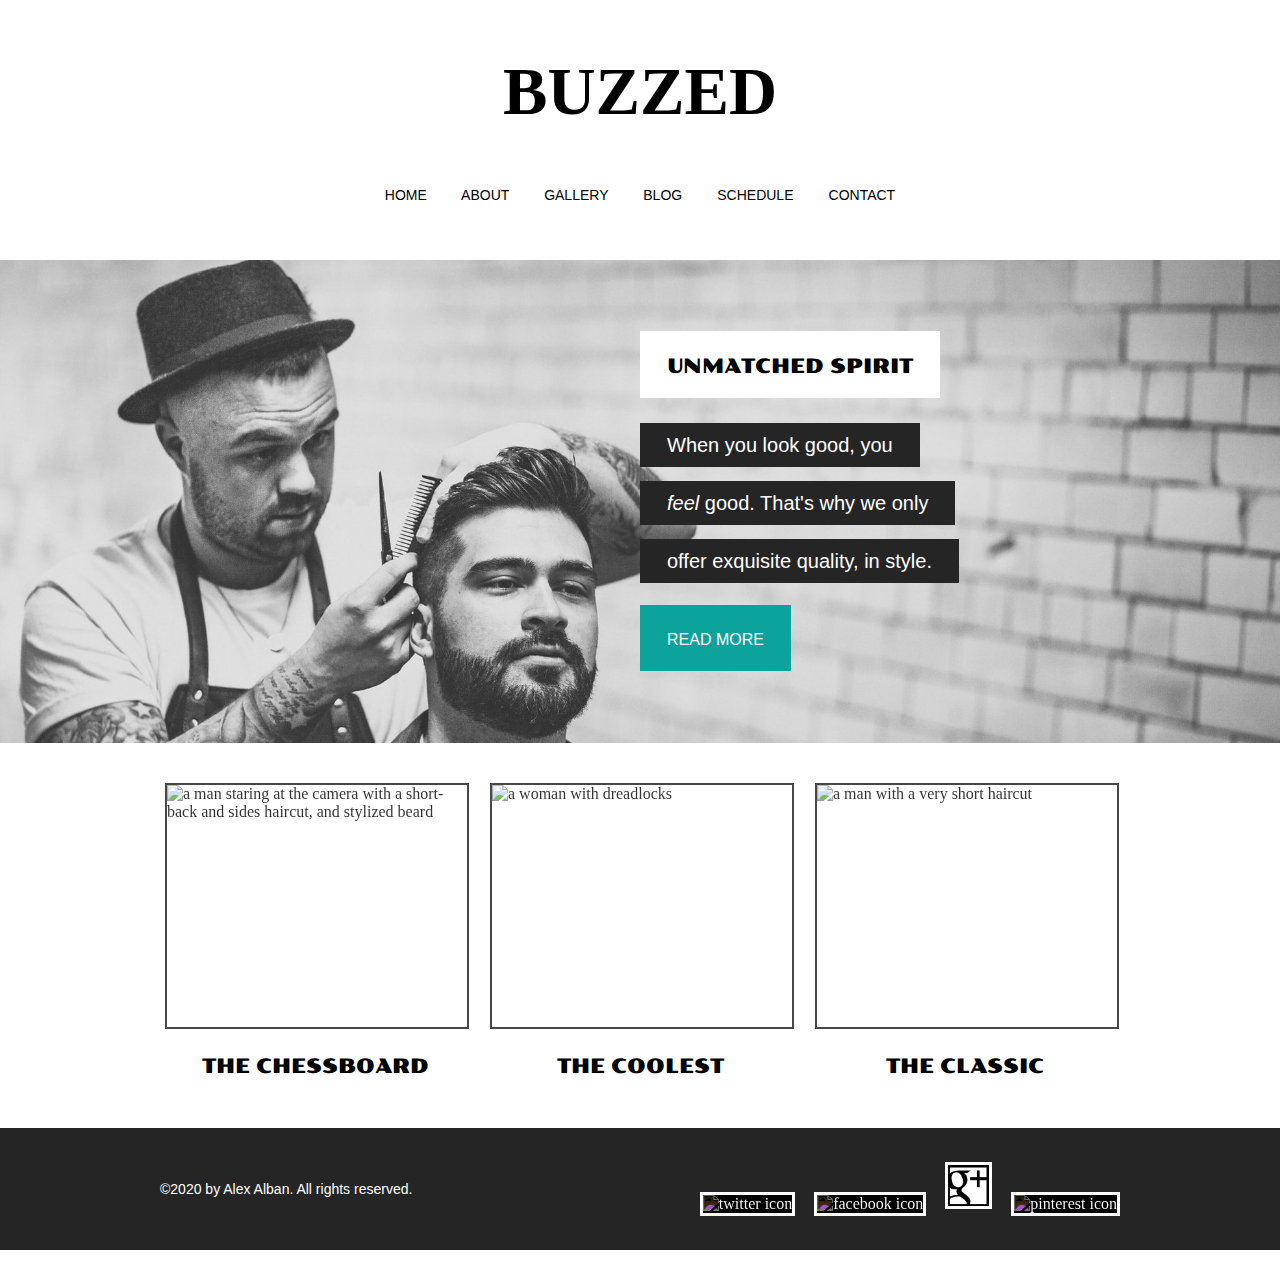
==== index.html @ 4c18e4ae "blog url correction" ====
<!DOCTYPE html>
<html lang="en">
<head>
    <meta charset="UTF-8">
    <meta name="viewport" content="width=device-width, initial-scale=1.0">
    <link rel="stylesheet" href="style.css">
    <link href="https://fonts.googleapis.com/css2?family=Poller+One&display=swap" rel="stylesheet">
    <link rel="stylesheet" href="https://cdnjs.cloudflare.com/ajax/libs/font-awesome/4.7.0/css/font-awesome.min.css">
    <script src="myscripts.js"></script>
    <title>Buzzed</title>
</head>
<body>
    <header>
        <h1>BUZZED</h1>
        <nav class="big-nav" onload="whereami()">
            <a href="index.html" id="currentnav" class="nav-links">HOME</a>
            <a href="about.html" class="nav-links">ABOUT</a>
            <a href="gallery.html" class="nav-links">GALLERY</a>
            <a href="blog.html" class="nav-links">BLOG</a>
            <a href="schedule.html" class="nav-links">SCHEDULE</a>
            <a href="contact.html" class="nav-links">CONTACT</a>
        </nav>
        <nav class="hamburger-nav" id="hamburger">
            <a href="#index.html" class="hamburger-links">HOME</a>
            <a href="about.html" class="hamburger-links">ABOUT</a>
            <a href="blog-main.html" class="nav-links">BLOG</a>
            <a href="#schedule.html" class="hamburger-links">SCHEDULE</a>
            <a href="contact.html" class="hamburger-links">CONTACT</a>
              <img src="BarberImages/mobile-menu.png" onclick="hamburgerclick()" id="hamburger-button">
            </a>
        </nav>
    </header>
    <main>
        <section id="main-stretchy">
            <img src="./BarberImages/main-thom-holmes-tunnel-barber-unsplash.jpg" id="main-image">
            <section id="image-text">
            <h2 id="main-title">UNMATCHED SPIRIT</h2>
                <p class="main-text">When you look good, you </p>
                <p class="main-text"><span id="emphasis">feel</span> good. That's why we only</p>
                <p class="main-text">offer exquisite quality, in style.</p><br>
                <a href="blog1.html" id="main-link">READ MORE</a>
            </section>
        </section>
        <section id="bottom-image-part">
            <section id="bottom-wrapper1">
                <a href="gallery.html"><img src="BarberImages/himanshu-dewangan-square-unsplash.jpg" alt="a man staring at the camera with a short-back and sides haircut, and stylized beard" class="main-bottom-images"></a>
                <p class="hair-description">THE CHESSBOARD</p>
            </section>
            <section id="bottom-wrapper2">
                <a href="gallery.html"><img src="BarberImages/alyona-grishina-square-unsplash.jpg" alt="a woman with dreadlocks" class="main-bottom-images"></a>
                <p class="hair-description">THE COOLEST</p>
            </section>
            <section id="bottom-wrapper3">
                <a href="gallery.html"><img src="BarberImages/keitravis-squire-2-square-unsplash.jpg" alt="a man with a very short haircut" class="main-bottom-images"></a>
                <p class="hair-description">THE CLASSIC</p>
            </section>
        </section>
    </main>
    <footer>
        <p id="copyright">©2020 by Alex Alban. All rights reserved.</p>
        <section id=footer-icons>
            <a href="https://twitter.com"><img src="BarberImages/iconfinder_BW_Twitter_glyph_svg_5305170.png" alt="twitter icon" class="social-icons"></a>
            <a href="https://facebook.com"><img src="BarberImages/iconfinder_facebook-social-media_765252.png" alt="facebook icon" class="social-icons"></a>
            <a href="https://google.com"><img src="BarberImages/iconfinder_google_square_black_107104.png" alt="google plus icon" class="social-icons"></a>
            <a href="https://pinterest.com"><img src="BarberImages/iconfinder_Circled_Pinterest_svg_5279116.png" alt="pinterest icon" class="social-icons"></a>
        </section>
    </footer>
</body>
</html>
---- style.css ----
body {
    margin: 0;
}


/*Header Components*/

header {
    height: 260px;
    grid-template-columns: repeat(3, 1fr);
    grid-template-rows: repeat(2, 1fr);
    display:grid;
}

h1 {
    grid-column: 2/ 3;
    text-align: center;
    align-self: end;
    font-size: 50pt;
    margin-bottom: 0;
    
}

.big-nav {
    grid-column: 2/3;
    text-align: center;
    align-self: center;
    word-spacing: 4ch;
    white-space: nowrap;
    font-size: 14px;
    font-family: Arial Black, Arial Bold, sans-serif;
}

a:link {
    text-decoration: none;
    color: black;
}

a:visited {
    color: black;
}

a:hover {
    color: rgb(11,163,156);
}

/*Main Homepage Components*/

#main-stretchy {
    display: grid;
    grid-template-columns: repeat(2, 1fr);
    grid-template-rows: 1fr;
    position: relative;
}

#main-image {
    grid-column: 1 / 3;
    width: 100vw;
    min-width: 960px;
}

#image-text {
    grid-column: 2 / 3;
    position: absolute;
    align-self: center;
    width: 490px;
}

#main-title {
    font-family: "Poller One", cursive;
    font-size: 20px;
    font-weight: normal;
    display: inline-block;
    background-color: white;
    margin: 0 0 18px;
    padding: 23px 27px 20px;
}

.main-text {
    font-family: Arial, Helvetica, sans-serif;
    font-size: 20px;
    line-height: 1;
    color: white;
    background-color: rgb(37,37,37);
    margin: 7px 0;
    padding: 12px 27px;
    display: inline-block;
}

#emphasis {
    font-style: italic;
}

#main-link {
    display: inline-block;
    color: white;
    background-color: rgb(11,163,156);
    font-size: 16px;
    margin: 15px 0 0;
    padding: 26px 27px 22px;
    font-family: Arial, Helvetica, sans-serif;

}

#main-link:hover {
    background-color: rgb(31,195,188);
}

/*Bottom Main Homepage Section*/

.hair-description {
    font-family: 'Poller One', cursive;
    font-size: 20px;
    text-align: center;
}


#bottom-image-part {
    display: grid;
    grid-template-columns: 1fr repeat(3, 300px) 1fr;
    grid-gap: 25px;
}

#bottom-wrapper1 {
    grid-column: 2 / 3;
}

.main-bottom-images {
    height: 242px;
    width: 300px;
    object-fit: cover;
    border: 2px solid #1a1a1a;
    display: block;
    margin-top: 40px;
    padding: 0;
    opacity: .8;
    transition: 0.5s ease-in-out;
}

.main-bottom-images:hover {
    opacity: 1;
}

.hair-description {
    margin-top: 25px;
    margin-bottom: 50px;
}


/*Footer Components*/

footer {
    height: 122px;
    background-color: rgb(37,37,37);
    color: white;
    display: grid;
    grid-template-columns: 1fr repeat(2, 480px) 1fr;
    margin-bottom: 25px;
}

#copyright {
    grid-column: 2 / 3;
    align-self: center;
    font-family: Arial, Helvetica, sans-serif;
    font-size: 14px;
}

#footer-icons {
    grid-column: 3 / 4;
    justify-self: end;
    align-self: center;
    
}

.social-icons {
    height: 41px;
    width: 41x;
    background-color: white;
    filter: invert(1);
    border: 3px solid black;
    margin-left: 15px;
}

.social-icons:hover {
    filter: invert(0);
    border: 3px solid white;
}


/*Hamburger Button Settings*/

.hamburger-nav {
    display: none;
    grid-column: 2 / 3;
    text-align: center;
    align-self: center;
}




/*About Page Settings*/

#about-main {
    display: grid;
    grid-template-columns: 1fr 620px 1fr;
    justify-content: center;
}

#started {
    grid-column: 2 / 3;
    font-family: 'Poller One', cursive;
    color: white;
    background-color: #252525;
    padding: 15px 28px 12px;
    font-size: 35px;
    font-weight: normal;
    text-align: center;
    display: inline-block;
    margin-left: 40px;
    margin-right: 40px;

}

#about-picture {
    grid-column: 2 / 3;
    height: 299px;
    width: 620px;
    object-fit: cover;
    object-position: 50% 23%;
    border: 2px solid #292929;
}

.about-subheading {
    grid-column: 2 / 3;
    text-align: center;
    line-height: 24px;
    margin: 0;
    margin-top: 3ch;
    padding: 0;
    font-family: Arial, Helvetica, sans-serif;
}

.about-paragraph {
    grid-column: 2 / 3;
    text-align: center;
    margin: 0 0 30px;
    line-height: 24px;
    font-family: Arial, Helvetica, sans-serif;
    font-size: 14px;
    margin-left: 40px;
    margin-right: 40px;
}


/*Gallery Page Settings*/

#gallery-main {
    display: grid;
}

#gallery-title {
    font-family: 'Poller One', cursive;
    color: white;
    background-color: #252525;
    padding: 15px 28px 12px;
    font-size: 35px;
    font-weight: normal;
    text-align: center;
    display: inline-block;
    margin-left: 40px;
    margin-right: 40px;
    width: 250px;
    justify-self: center;
    
}

.gallery-picture {
    height: 300px;
    width: 300px;
    border: 2px solid #1a1a1a;
    opacity: 0.8;
    transition: 0.5s ease-in-out
}

.gallery-picture:hover {
    opacity: 1;
}
    

#chess {
    grid-area: chess;
}

#cool {
    grid-area: cool;
}

#classic {
    grid-area: classic;
}

#earring {
    grid-area: earring;
}

#short {
    grid-area: short;
}

#look {
    grid-area: look;
}

#beard {
    grid-area: beard;
}

#long {
    grid-area: long;
}

#smile {
    grid-area: smile;
}

#gallery-wrapper {
    justify-self: center;
    display: grid;
    grid-template-columns: repeat(3, 300px);
    grid-template-rows: repeat(3, 300px);
    grid-template-areas:
    "chess cool classic"
    "earring short look"
    "beard long smile";
    grid-gap: 24px;
    margin-bottom: 50px;

}


/*Gallery Single Post Page Settings*/

#single-post-main {
    display: grid;
    grid-template-columns: 1fr 620px 1fr;
    justify-content: center;
}

#single-post-title {
    grid-column: 2 / 3;
    text-align: center;
    font-family: 'Poller One', cursive;
    background-color: #252525;
    display: inline-block;
    padding: 15px 28px 12px;
    color: white;
    font-size: 35px;
    width: 500px;
    justify-self: center;

}

#single-post-picture {
    grid-column: 2 / 3;
    width: 620px;
    height: 300px;
    object-fit: cover;
    object-position: 50% 45%;
    border: 2px solid #292929;
    margin: 24px 0 0 0;
    margin-top: 0;
    padding: 0;

}

#single-post-sub {
    grid-column: 2 / 3;
    text-align: center;
    background-color: #252525;
    display: inline-block;
    color: white;
    font-family: Arial Black, Gadget, sans-serif;
    font-size: 25px;
    font-weight: normal;
    margin: 0 0 30px;
    margin-top: 30px;
    padding: 8px 27px 10px;
    width: 315px;
    justify-self: center;
}

#single-post-paragraph {
    grid-column: 2 / 3;
    text-align: center;
    margin: 0 0 30px;
    line-height: 24px;
    font-family: Arial, Helvetica, sans-serif;
    font-size: 14px;
    margin-left: 40px;
    margin-right: 40px;

}



/*REACTIVE SETTINGS!*/

@media (max-width: 576px) {

    /*Header Reactive Settings*/
    
    header {
        height: 228.75px;
    }

    .big-nav {
        display: none;
    }
    .hamburger-nav {
        display: inline-block;
    }

    .hamburger-links {
        display: none;
    }

     /*Footer Reactive Settings*/

     footer{
        grid-template-columns: 1fr;
    }

    #copyright {
        grid-column: 1 / 2;
        justify-self: center;
    }

    #footer-icons {
        grid-column: 1 / 2;
        justify-self: center ;
    }

    /*Home Page Reactive Settings*/

    main {
        margin: 0, auto;
        display: grid;
    }

    #main-stretchy {
        grid-template-columns: 1fr;
        position: relative;
        margin-bottom: 20px;
    }

    #main-image {
        min-height: 373.33px;
        min-width: 400px;
        position: relative;
        grid-column: 1 / 2;
        object-fit: cover;
        object-position: 0% 50%;
    }

    #main-title {
        font-size: 14px;
        padding: 8px 5px;
    }

    #image-text {
        grid-column: 1 / 2;
        height: 271px;
        position: absolute;
    }

    .main-text {
        font-size: 14px;
        margin: 10px 0;
        padding: 10px;
        display: block;
    }

    #main-link {
        font-size: 14px;
        margin: 0;
        padding: 10px;
    }

    #bottom-image-part {
        grid-template-columns: 1fr;
        margin-bottom: 30px;
        width: 85%;
        justify-self: center;
    }

    #bottom-wrapper1 {
        grid-column: 1 / 2;
    }

    .main-bottom-images {
        height: auto;
        width: auto;
        max-height: auto;
        max-width: 100%;
        margin-top: 0;
    }

    .hair-description {
        margin-bottom: 0;
    }



    /*About Page Reactive Settings*/

    #about-main {
        grid-template-columns: 1fr;
    }

    #started, #about-picture, .about-subheading, .about-paragraph {
        grid-column: 1 / 2;
        max-width: 500px;
    }

    #started {
        font-size: 20px;
        margin: 0;
        margin-right: 13px;
        margin-left: 13px;
    }

   #about-picture {
       justify-self: center;
       width: 94%;
       max-height: 236px;
       margin: 24px 0px 30px;
   }

   .about-subheading {
       margin-top: 0;;
   }



/*Gallery Page Reactive Settings*/

#gallery-main {
    display: grid;
    justify-content: center;
    grid-template-columns: 1fr 1fr;
}

#gallery-title {
    font-size: 20px;
    width: 85%;
    padding: 3%;
    grid-column: 1 / 3;
}

.gallery-picture {
    max-height: 225px;
    max-width: 225px;
    height: auto;
    width: 98%;
    border: 2px solid #1a1a1a;
    opacity: 0.8;
    justify-self: center;
}

#chess, #classic, #smile, #beard, #short {
    grid-column: 1 / 2;
}

#cool, #earring, #look, #long {
    grid-column: 2 / 3;
}

#gallery-wrapper {
    grid-column: 1 / 3;
    justify-self: center;
    display: grid;
    grid-template-columns: 1fr 1fr;
    grid-template-rows: auto;
    grid-template-areas: none;
    width: 90%;
    padding: 5% 0;


}

/*Gallery Single Post Reactive Settings */

#single-post-main {
    grid-template-columns: 1fr;
}

#single-post-title {
    width: 82%;
    grid-column: 1 / 2;
    display: block;
    padding: 3%;
    font-size: 20px;
    justify-self: center;
}

#single-post-picture {
    grid-column: 1 / 2;
    width: 85%;
    justify-self: center;
    max-height: 200px;

}

#single-post-sub {
    grid-column: 1 / 2;
    font-size: 18px;
    width: 38%;
    margin-left: 10px;
    padding-top: 5px;
    padding-bottom: 5px;

}

#single-post-paragraph {
    grid-column: 1/ 2;
}

}
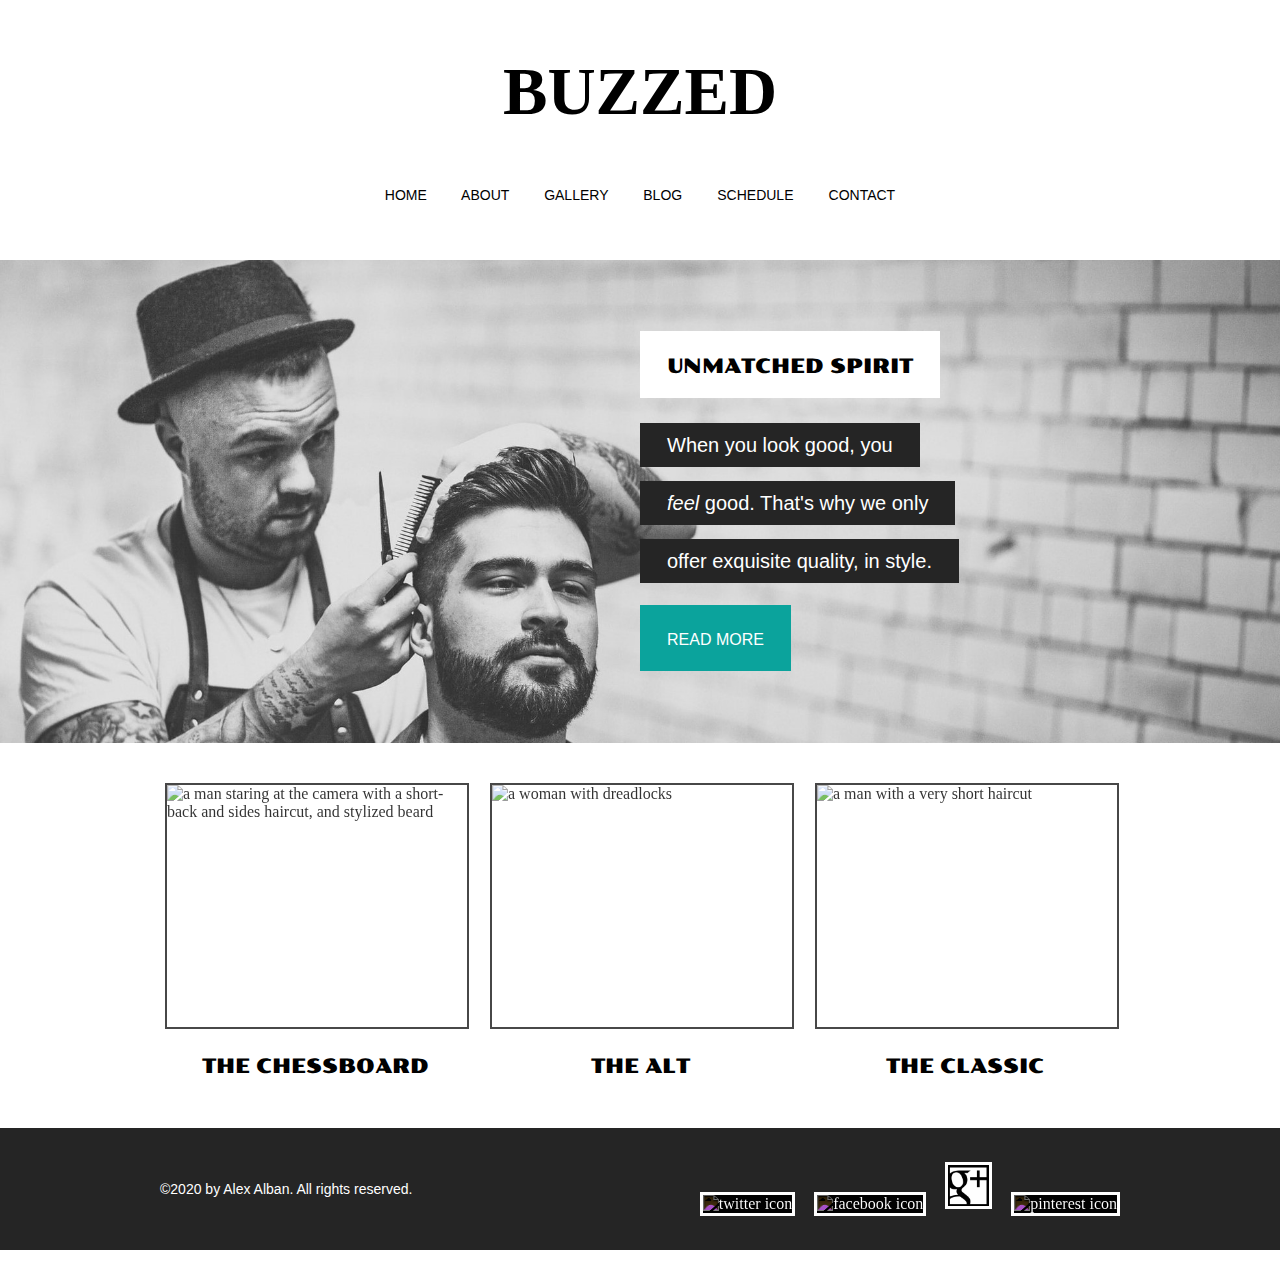
==== commit 35faa148: "nav fixes, hamburger adjustments" ====
--- a/index.html
+++ b/index.html
@@ -12,22 +12,23 @@
 <body>
     <header>
         <h1>BUZZED</h1>
-        <nav class="big-nav" onload="whereami()">
-            <a href="index.html" id="currentnav" class="nav-links">HOME</a>
+        <nav class="big-nav">
+            <a href="index.html" id="currentnav" class="nav-links" class="selected">HOME</a>
             <a href="about.html" class="nav-links">ABOUT</a>
             <a href="gallery.html" class="nav-links">GALLERY</a>
-            <a href="blog.html" class="nav-links">BLOG</a>
+            <a href="blog-main.html" class="nav-links">BLOG</a>
             <a href="schedule.html" class="nav-links">SCHEDULE</a>
             <a href="contact.html" class="nav-links">CONTACT</a>
         </nav>
         <nav class="hamburger-nav" id="hamburger">
-            <a href="#index.html" class="hamburger-links">HOME</a>
-            <a href="about.html" class="hamburger-links">ABOUT</a>
-            <a href="blog-main.html" class="nav-links">BLOG</a>
-            <a href="#schedule.html" class="hamburger-links">SCHEDULE</a>
-            <a href="contact.html" class="hamburger-links">CONTACT</a>
-              <img src="BarberImages/mobile-menu.png" onclick="hamburgerclick()" id="hamburger-button">
-            </a>
+            <button class="hamburger-button" onclick="toggleHamburger()"></button>
+            <section id="hamburger-menu">
+                <a href="#index.html" class="hamburger-links">HOME</a>
+                <a href="about.html" class="hamburger-links">ABOUT</a>
+                <a href="blog-main.html" class="hamburger-links">BLOG</a>
+                <a href="schedule.html" class="hamburger-links">SCHEDULE</a>
+                <a href="contact.html" class="hamburger-links">CONTACT</a>
+            </section>
         </nav>
     </header>
     <main>
@@ -48,7 +49,7 @@
             </section>
             <section id="bottom-wrapper2">
                 <a href="gallery.html"><img src="BarberImages/alyona-grishina-square-unsplash.jpg" alt="a woman with dreadlocks" class="main-bottom-images"></a>
-                <p class="hair-description">THE COOLEST</p>
+                <p class="hair-description">THE ALT</p>
             </section>
             <section id="bottom-wrapper3">
                 <a href="gallery.html"><img src="BarberImages/keitravis-squire-2-square-unsplash.jpg" alt="a man with a very short haircut" class="main-bottom-images"></a>
--- a/style.css
+++ b/style.css
@@ -42,6 +42,69 @@
 
 a:hover {
     color: rgb(11,163,156);
+}
+
+
+/* COME BACK AND FIX. */
+
+nav .selected a {
+    color:  rgb(11,163,156);
+}
+
+nav .selected a:visited {
+    color: rgb(11,163,156);
+}
+
+
+/* HAMBURGER BUTTON */
+
+.hamburger-nav {
+    display: none;
+    grid-column: 2 / 3;
+    text-align: center;
+    align-self: center;
+    overflow: hidden;
+    color: white;
+}
+
+.hamburger-button {
+    position: absolute;
+    z-index: 1000;
+    width: 50px;
+    height: 50px;
+    border: none;
+    cursor: pointer;
+    background-color: transparent;
+    background-image: url("./BarberImages/mobile-menu.png");
+    background-size: 100%;
+}
+
+
+.hamburger-close {
+    position: absolute;
+    z-index: 1000;
+    width: 50px;
+    height: 50px;
+    border: none;
+    cursor: pointer;
+    background-color: transparent;
+    background-size: 100%;
+    background-image: url("./BarberImages/mobile-close.png")
+}
+
+.hamburger-menu {
+    display: grid;
+    width: 100vw;
+    height: 100vh;
+    overflow: hidden;
+    color: white;
+    display: none;
+    transition: transform 0.2 ease;
+}
+
+.hamburger-links {
+    display: grid;
+    
 }
 
 /*Main Homepage Components*/
@@ -189,13 +252,6 @@
 
 /*Hamburger Button Settings*/
 
-.hamburger-nav {
-    display: none;
-    grid-column: 2 / 3;
-    text-align: center;
-    align-self: center;
-}
-
 
 
 
@@ -358,6 +414,7 @@
     font-size: 35px;
     width: 500px;
     justify-self: center;
+    font-weight: normal;
 
 }
 
@@ -403,6 +460,321 @@
 }
 
 
+/*BLOG MAIN SETTINGS*/
+
+#blog-main {
+    display: grid;
+    grid-template-columns: 1fr 940px 1fr;
+    justify-content: center;
+    margin: 0 0 30px;
+}
+
+#blog-title {
+    grid-column: 2 / 3;
+    text-align: center;
+    font-family: 'Poller One', cursive;
+    background-color: #252525;
+    display: inline-block;
+    padding: 15px 28px 12px;
+    color: white;
+    font-size: 35px;
+    justify-self: center;
+    font-weight: normal;
+    margin-top: 0;
+
+}
+
+.blog-wrapper {
+    grid-column: 2 / 3;
+    display: grid;
+    grid-template-columns: 375px 940px;
+    border: 2px solid #1a1a1a;
+    margin: 0 0 13px;
+}
+
+.blog-image {
+    height: 295px;
+    width: 375px;
+    object-fit: cover;
+    grid-column: 1 / 2;
+    transition: 0.5s ease-in-out;
+    opacity: 0.8;
+    border-right: 2px solid black;
+
+}
+
+.blog-a {
+    height: 295px;
+}
+
+.blog-image:hover {
+    opacity: 1;
+}
+
+.blog-sub {
+    grid-column: 2 / 3;
+    height: 295px;
+    width: 560px;
+    display: grid;
+    justify-content: center;
+    align-content: center;
+}
+
+.blog-name {
+    text-align: center;
+    color: #252525;
+    font-family: Arial Black, sans-serif;
+    font-size: 25px;
+    font-weight: normal;
+    margin: 0;
+    padding: 0;
+}
+
+.blog-paragraph {
+    text-align: center;
+    color: #252525;
+    padding: 30px 30px 18px;
+    line-height: 24px;
+    font-family: Arial, Helvetica, sans-serif;
+    font-size: 14px;
+}
+
+.blog-link {
+    text-align: center;
+    color: white;
+    background-color: black;
+    display: inline-block;
+    font-family: Arial Black, sans-serif;
+    font-size: 18px;
+    border: 2px solid black;
+    width: 22%;
+    justify-self: center;
+    padding: 4px 25px;
+    font-weight: normal;
+}
+
+.blog-link:link {
+    color: white;
+}
+
+.blog-link:visited {
+    color: white;
+}
+
+.blog-link:hover {
+    filter: invert(1);
+    border: 2px solid white;
+}
+
+#sunglasses {
+    object-position: 50% 20%;
+}
+
+#dye {
+    object-position: 50% 30%;
+}
+
+/* Blog Single Post Settings! */
+
+#blog-single-main {
+    display: grid;
+    grid-template-columns: repeat(3, 1fr);
+}
+
+#blog-single-title {
+    grid-column: 2 / 3;
+    text-align: center;
+    font-family: 'Poller One', cursive;
+    background-color: #252525;
+    display: inline-block;
+    padding: 15px 28px 12px;
+    color: white;
+    font-size: 35px;
+    justify-self: center;
+    font-weight: normal;
+    margin-top: 0;
+    margin-bottom: 0;
+}
+
+#blog-single-pic-wrapper {
+    grid-column: 2 / 3;
+    display: grid;
+    grid-template-columns: repeat(3, 1fr);
+    border: 2px solid #292929;
+    margin: 24px 0 0;
+    padding: 0;
+    height: 300px;
+    width: 940px;
+}
+
+#three-car-pic {
+    height: 300px;
+    width: 626.66px;
+    object-fit: cover;
+}
+
+#shades-pic {
+    height: 300px;
+    width: 313.33px;
+    object-fit: cover;
+    object-position: 50% 30%;
+    border-left: 2px solid #292929;
+}
+
+#blog-single-words-wrapper {
+    grid-column: 2 / 3;
+    display: grid;
+    justify-items: center;
+    padding-bottom: 30px;
+    padding-top: 30px;
+}
+
+#blog-single-sub {
+    text-align: center;
+    color: #252525;
+    font-family: Arial Black, sans-serif;
+    font-size: 25px;
+    font-weight: normal;
+    margin: 0;
+    padding: 0;
+}
+
+.blog-single-paragraph {
+    text-align: center;
+    color: #252525;
+    line-height: 24px;
+    font-family: Arial, Helvetica, sans-serif;
+    font-size: 14px;
+    width: 560px;
+}
+
+
+/* CONTACT PAGE SETTINGS */
+#contact-main {
+    display: grid;
+    grid-template-columns: 1fr;
+    justify-content: center;
+}
+
+
+#contact-title {
+
+    text-align: center;
+    font-family: 'Poller One', cursive;
+    background-color: #252525;
+    display: inline-block;
+    padding: 15px 28px 12px;
+    color: white;
+    font-size: 35px;
+    justify-self: center;
+    font-weight: normal;
+    margin-top: 0;
+    margin-bottom: 0;
+}
+
+form {
+    grid-column: 1 / 2;
+    display: grid;
+    justify-content: center;
+    margin: 0 auto;
+    padding: 24px 0 0;
+    margin-bottom: 65px;
+
+}
+
+#name, #address, #email, #phone, #message {
+    border: 2px solid #252525;
+    font-family: Arial, Helvetica, sans-serif;
+    font-size: 15px;
+    margin: 0 0 19px;
+    padding: 20px 10px;
+    text-align: center;
+    color: black;
+    width: 596px;
+}
+
+#message {
+    height: 175px;
+    overflow: auto;
+    resize: none;
+    align-self: start;
+
+
+}
+
+#send {
+    background-color: #252525;
+    color: #fff;
+    font-family: arial black, sans-serif;
+    font-size: 15px;
+    font-weight: normal;
+    display: inline-block;
+    padding: 20px 28px;
+    width: auto;
+    border: 2px solid #252525;
+    justify-self: center;
+}
+
+
+/* Schedule Page Settings */
+
+#schedule-main {
+    margin: 0 auto;
+    display: grid;
+    grid-template-columns: repeat(3 1fr);
+}
+
+#schedule-title {
+
+text-align: center;
+font-family: 'Poller One', cursive;
+background-color: #252525;
+display: inline-block;
+padding: 15px 28px 12px;
+color: white;
+font-size: 35px;
+justify-self: center;
+font-weight: normal;
+margin-top: 0;
+margin-bottom: 20px;
+
+
+}
+
+
+#schedule-table {
+    border: 2px solid black;
+    text-align: center;
+    max-width: 100%;
+    justify-self: center;
+    margin-bottom: 20px;
+}
+
+#table-top {
+    background-color: #252525;
+    color: white;
+    font-family: Arial, Helvetica, sans-serif;
+    font-size: 30px;
+    padding: 10px;
+}
+
+th {
+    padding: 20px;
+}
+
+
+.stylists {
+    background-color: #252525;
+    color: white;
+    font-family: Arial, Helvetica, sans-serif;
+    font-size: 20px;
+}
+
+td {
+    padding: 10px;
+}
+
+
 
 /*REACTIVE SETTINGS!*/
 
@@ -421,7 +793,7 @@
         display: inline-block;
     }
 
-    .hamburger-links {
+    .hamburger-menu {
         display: none;
     }
 
@@ -626,4 +998,221 @@
     grid-column: 1/ 2;
 }
 
-}
+
+/*Blog Main Reactive Settings*/
+
+#blog-main {
+    display: grid;
+    grid-template-columns: 1fr;
+    justify-content: center;
+}
+
+#blog-title {
+    text-align: center;
+    display: block;
+    padding: 3%;
+    width: 85%;
+    font-size: 20px;
+
+}
+
+.blog-wrapper {
+    display: grid;
+    grid-template-columns: 1fr;
+    grid-template-rows: 1fr 1fr;
+    width: 90%;
+    justify-self: center;
+    max-height: 100%;
+}
+
+.blog-image {
+    max-height: 340px;
+    max-width: 560px;
+    height: auto;
+    width: 100%;
+    grid-column: 1 / 2;
+    transition: 0.5s ease-in-out;
+    opacity: 0.8;
+    border-right: none;
+    display: block;
+
+}
+.blog-sub {
+    max-height: 700px;
+    max-width: 500px;
+    height: auto;
+    width: 99%;
+    grid-column: 1 / 2;
+    display: grid;
+}
+
+.blog-name {
+    display: block;
+}
+
+.blog-paragraph {
+    display: block;
+    margin: 0;
+}
+
+.blog-link {
+    width: 30%;
+    display: block;
+
+}
+
+
+/* Blog Single Post Page */
+
+#blog-single-main {
+    display: grid;
+    grid-template-columns: 1fr;
+    max-width: 90%;
+    justify-content: center;
+    padding: 0 5%;
+}
+
+#blog-single-title {
+    grid-column: 1 / 2;
+    text-align: center;
+    font-family: 'Poller One', cursive;
+    background-color: #252525;
+    display: block;
+    padding: 3%;
+    width: 94%;
+    color: white;
+    font-size: 20px;
+    justify-self: center;
+    font-weight: normal;
+    margin-top: 0;
+    margin-bottom: 0;
+}
+
+#blog-single-pic-wrapper {
+    grid-column: 1 / 2;
+    display: grid;
+    grid-template-columns: repeat(3, 1fr);
+    border: 2px solid #292929;
+    margin: 24px 0 30;
+    margin-left: 0px;
+    padding: 0;
+    max-height: 155px;
+    width: 100%;
+    justify-content: center;
+}
+
+#three-car-pic {
+    max-height: 155px;
+    max-width: 100%;
+    object-fit: cover;
+    grid-column: 1 / 3;
+}
+
+#shades-pic {
+    max-height: 155px;
+    max-width: 100%;
+    object-fit: cover;
+    object-position: 50% 30%;
+    border-left: 2px solid #292929;
+    grid-column: 3 / 4;
+}
+
+#blog-single-words-wrapper {
+    grid-column: 1 / 2;
+    display: grid;
+    justify-items: center;
+    padding-bottom: 30px;
+    padding-top: 30px;
+    justify-content: center;
+    
+}
+
+#blog-single-sub {
+    text-align: center;
+    color: #252525;
+    font-family: Arial Black, sans-serif;
+    font-size: 18px;
+    font-weight: normal;
+    margin: 0 0 30px;
+    display: block;
+    padding: 0;
+    justify-self: center;
+}
+
+.blog-single-paragraph {
+    text-align: center;
+    color: #252525;
+    line-height: 24px;
+    font-family: Arial, Helvetica, sans-serif;
+    font-size: 14px;
+    max-width: 500px;
+    width: 100%
+}
+
+
+
+
+
+/* Contact Page Reactive Settings */
+
+
+#contact-main {
+    display: grid;
+    grid-template-columns: 1fr;
+    justify-content: center;
+    width: 100%;
+    margin: 0 auto;
+}
+
+
+#contact-title {
+    text-align: center;
+    display: block;
+    padding: 3%;
+    color: white;
+    font-size: 20px;
+    margin-top: 0;
+    width:84%;
+    justify-self: center;
+    margin-left: 14px;
+}
+
+form {
+    grid-column: 1 / 2;
+    display: block;
+    justify-content: center;
+    margin: 0 auto;
+    margin-bottom: 65px;
+    width:85%;
+    margin-left: 28px;
+
+
+}
+
+#name, #address, #email, #phone, #message {
+    font-size: 15px;
+    padding: 10px;
+    width: 100%
+}
+
+#message {
+    height: 175px;
+    overflow: auto;
+    resize: none;
+    align-self: start;
+
+
+}
+
+#send {
+    font-size: 15px;
+    font-weight: normal;
+    display: grid;
+    padding: 10px;
+    width: auto;
+    justify-self: center;
+    text-align: center;
+    margin: 0 auto;
+}
+
+}
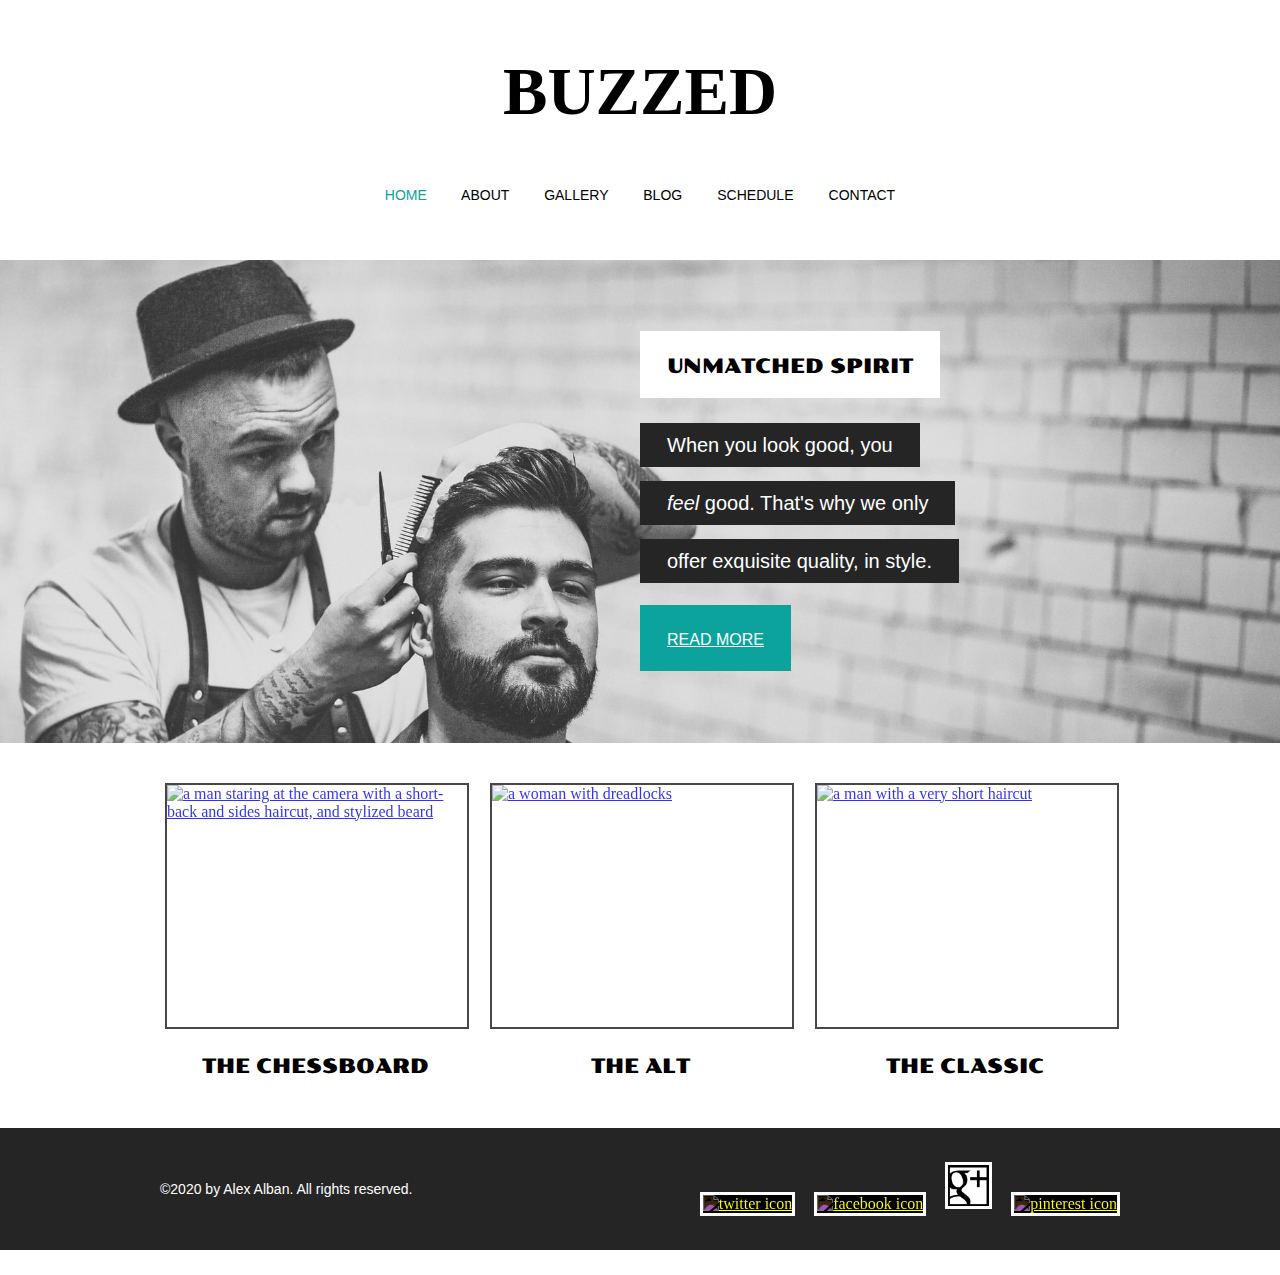
==== commit c95d6d4c: "reactive navigation changes" ====
--- a/index.html
+++ b/index.html
@@ -22,9 +22,10 @@
         </nav>
         <nav class="hamburger-nav" id="hamburger">
             <button class="hamburger-button" onclick="toggleHamburger()"></button>
-            <section id="hamburger-menu">
-                <a href="#index.html" class="hamburger-links">HOME</a>
+            <section style="display: none;" id="hamburger-menu">
+                <a href="index.html" id="currentburg" class="hamburger-links">HOME</a>
                 <a href="about.html" class="hamburger-links">ABOUT</a>
+                <a href="gallery.html" class="hamburger-links">GALLERY</a>
                 <a href="blog-main.html" class="hamburger-links">BLOG</a>
                 <a href="schedule.html" class="hamburger-links">SCHEDULE</a>
                 <a href="contact.html" class="hamburger-links">CONTACT</a>
@@ -39,7 +40,7 @@
                 <p class="main-text">When you look good, you </p>
                 <p class="main-text"><span id="emphasis">feel</span> good. That's why we only</p>
                 <p class="main-text">offer exquisite quality, in style.</p><br>
-                <a href="blog1.html" id="main-link">READ MORE</a>
+                <a href="about.html" id="main-link">READ MORE</a>
             </section>
         </section>
         <section id="bottom-image-part">
--- a/style.css
+++ b/style.css
@@ -6,7 +6,7 @@
 /*Header Components*/
 
 header {
-    height: 260px;
+    min-height: 260px;
     grid-template-columns: repeat(3, 1fr);
     grid-template-rows: repeat(2, 1fr);
     display:grid;
@@ -31,27 +31,27 @@
     font-family: Arial Black, Arial Bold, sans-serif;
 }
 
-a:link {
+a.nav-links:link {
     text-decoration: none;
     color: black;
 }
 
-a:visited {
+a.nav-links:visited {
     color: black;
 }
 
-a:hover {
+a.nav-links:hover {
     color: rgb(11,163,156);
 }
 
 
 /* COME BACK AND FIX. */
 
-nav .selected a {
+a#currentnav:link {
     color:  rgb(11,163,156);
 }
 
-nav .selected a:visited {
+a#currentnav:visited {
     color: rgb(11,163,156);
 }
 
@@ -68,7 +68,7 @@
 }
 
 .hamburger-button {
-    position: absolute;
+    position: sticky;
     z-index: 1000;
     width: 50px;
     height: 50px;
@@ -77,34 +77,43 @@
     background-color: transparent;
     background-image: url("./BarberImages/mobile-menu.png");
     background-size: 100%;
-}
-
-
-.hamburger-close {
+    margin-bottom: 25px;
+}
+
+.hamburger-menu {
+    border: 1px solid #fff;
+    padding: 0;
+    width: 100%;
+    z-index: 1001;
     position: absolute;
+    margin-top: 1px;
+    display: grid;
+}
+
+.hamburger-links {
+    display: grid;
+    background-color: rgb(14,151,145);
+    color: white;
+    text-decoration: none;
+    max-width: 100%;
+    font-family: Arial, Helvetica, sans-serif;
+    font-size: 16px;
+    line-height: 49px;
+    padding: 0 15px;
+    text-align: left;
     z-index: 1000;
-    width: 50px;
-    height: 50px;
-    border: none;
-    cursor: pointer;
-    background-color: transparent;
-    background-size: 100%;
-    background-image: url("./BarberImages/mobile-close.png")
-}
-
-.hamburger-menu {
-    display: grid;
-    width: 100vw;
-    height: 100vh;
-    overflow: hidden;
-    color: white;
-    display: none;
-    transition: transform 0.2 ease;
-}
-
-.hamburger-links {
-    display: grid;
-    
+    border: 1px solid white;
+    opacity: .9;
+    margin-top: 1px;
+    align-self: end;
+}
+
+a.hamburger-links:hover {
+    background-color: black;
+}
+
+a#currentburg {
+    background-color: black;
 }
 
 /*Main Homepage Components*/
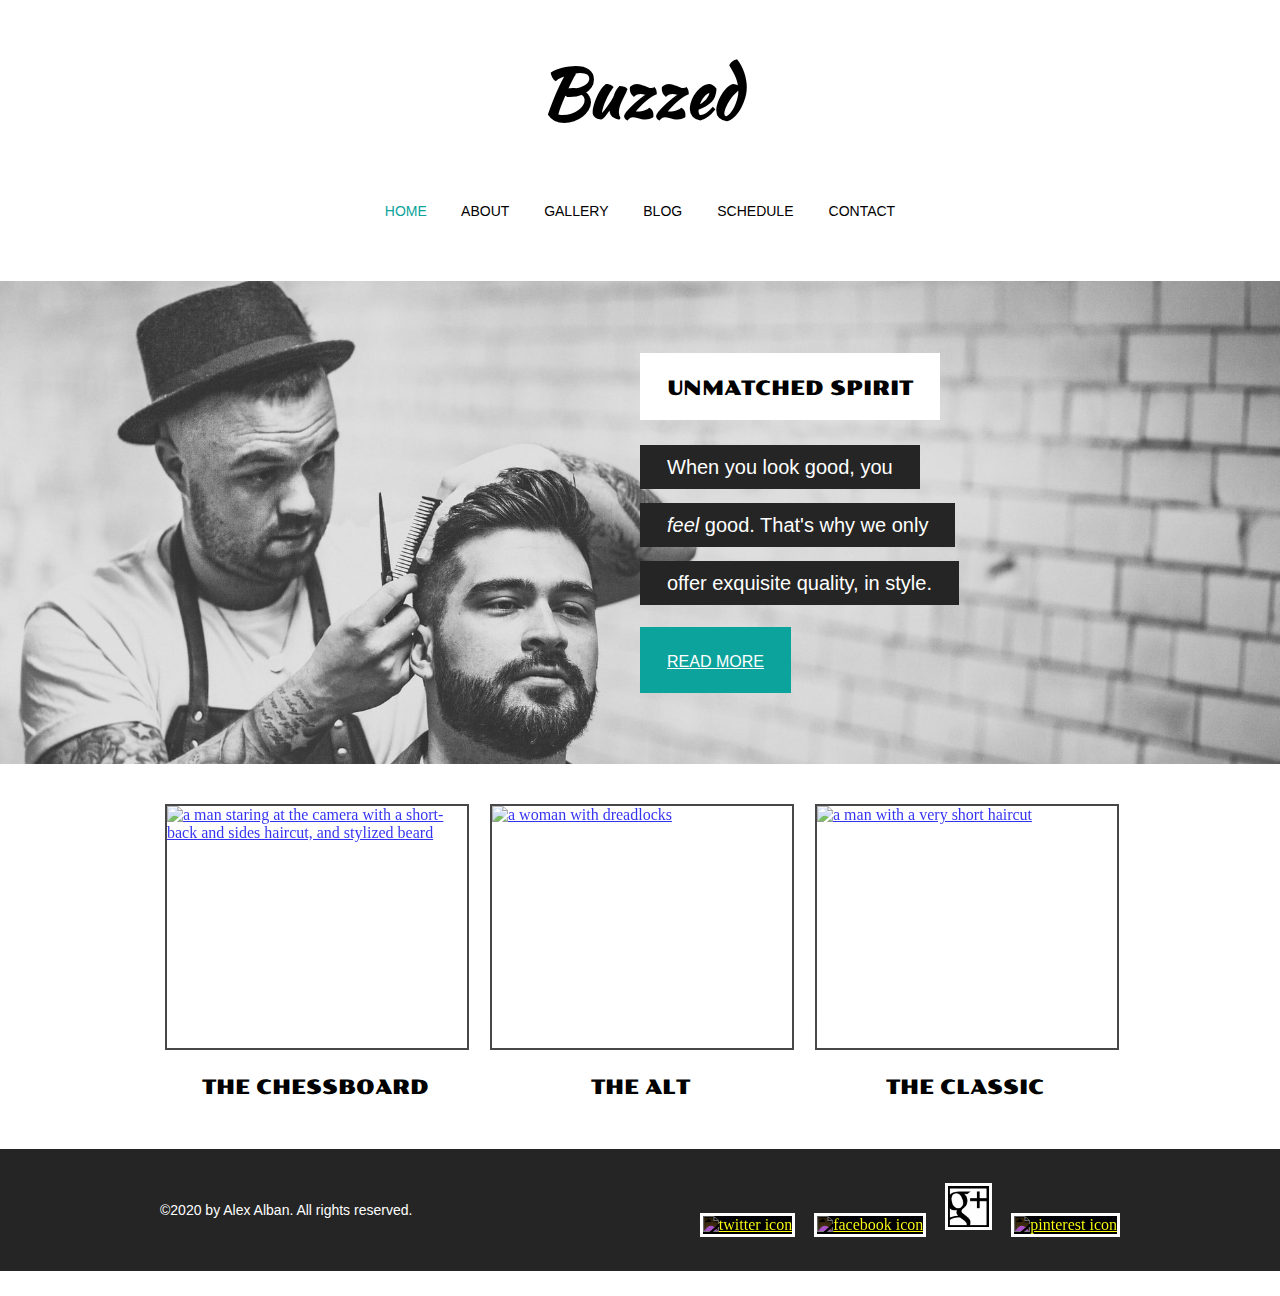
==== commit bb00fcdb: "added reactive-style.css for readability, linked to all" ====
--- a/index.html
+++ b/index.html
@@ -4,14 +4,17 @@
     <meta charset="UTF-8">
     <meta name="viewport" content="width=device-width, initial-scale=1.0">
     <link rel="stylesheet" href="style.css">
+    <link rel="stylesheet" href="reactive-style.css">
     <link href="https://fonts.googleapis.com/css2?family=Poller+One&display=swap" rel="stylesheet">
     <link rel="stylesheet" href="https://cdnjs.cloudflare.com/ajax/libs/font-awesome/4.7.0/css/font-awesome.min.css">
+    <link href="https://fonts.googleapis.com/css2?family=Kaushan+Script&display=swap" rel="stylesheet">
+    <link rel="stylesheet" href="https://cdnjs.cloudflare.com/ajax/libs/animate.css/4.1.1/animate.min.css">
     <script src="myscripts.js"></script>
     <title>Buzzed</title>
 </head>
 <body>
     <header>
-        <h1>BUZZED</h1>
+        <h1>Buzzed</h1>
         <nav class="big-nav">
             <a href="index.html" id="currentnav" class="nav-links" class="selected">HOME</a>
             <a href="about.html" class="nav-links">ABOUT</a>
--- a/style.css
+++ b/style.css
@@ -18,8 +18,13 @@
     align-self: end;
     font-size: 50pt;
     margin-bottom: 0;
+    font-family: 'Kaushan Script', cursive;
+    transition: 1s, ease;
+    animation: fadeInDown;
+    animation-duration: 1s;
+    } 
     
-}
+
 
 .big-nav {
     grid-column: 2/3;
@@ -45,7 +50,7 @@
 }
 
 
-/* COME BACK AND FIX. */
+/* Hamburger Menu Current Page Settings */
 
 a#currentnav:link {
     color:  rgb(11,163,156);
@@ -258,12 +263,6 @@
     border: 3px solid white;
 }
 
-
-/*Hamburger Button Settings*/
-
-
-
-
 /*About Page Settings*/
 
 #about-main {
@@ -678,7 +677,7 @@
     justify-self: center;
     font-weight: normal;
     margin-top: 0;
-    margin-bottom: 0;
+    margin-bottom: 20px;
 }
 
 form {
@@ -722,6 +721,14 @@
     width: auto;
     border: 2px solid #252525;
     justify-self: center;
+}
+
+.contact-background {
+    background-image: url(./BarberImages/mahir-uysal-gK6b8RQUR6k-unsplash.jpg);
+    background-position: 1%;
+    background-repeat: no-repeat;
+    background-size: cover;
+    position: relative;
 }
 
 
@@ -785,443 +792,3 @@
 
 
 
-/*REACTIVE SETTINGS!*/
-
-@media (max-width: 576px) {
-
-    /*Header Reactive Settings*/
-    
-    header {
-        height: 228.75px;
-    }
-
-    .big-nav {
-        display: none;
-    }
-    .hamburger-nav {
-        display: inline-block;
-    }
-
-    .hamburger-menu {
-        display: none;
-    }
-
-     /*Footer Reactive Settings*/
-
-     footer{
-        grid-template-columns: 1fr;
-    }
-
-    #copyright {
-        grid-column: 1 / 2;
-        justify-self: center;
-    }
-
-    #footer-icons {
-        grid-column: 1 / 2;
-        justify-self: center ;
-    }
-
-    /*Home Page Reactive Settings*/
-
-    main {
-        margin: 0, auto;
-        display: grid;
-    }
-
-    #main-stretchy {
-        grid-template-columns: 1fr;
-        position: relative;
-        margin-bottom: 20px;
-    }
-
-    #main-image {
-        min-height: 373.33px;
-        min-width: 400px;
-        position: relative;
-        grid-column: 1 / 2;
-        object-fit: cover;
-        object-position: 0% 50%;
-    }
-
-    #main-title {
-        font-size: 14px;
-        padding: 8px 5px;
-    }
-
-    #image-text {
-        grid-column: 1 / 2;
-        height: 271px;
-        position: absolute;
-    }
-
-    .main-text {
-        font-size: 14px;
-        margin: 10px 0;
-        padding: 10px;
-        display: block;
-    }
-
-    #main-link {
-        font-size: 14px;
-        margin: 0;
-        padding: 10px;
-    }
-
-    #bottom-image-part {
-        grid-template-columns: 1fr;
-        margin-bottom: 30px;
-        width: 85%;
-        justify-self: center;
-    }
-
-    #bottom-wrapper1 {
-        grid-column: 1 / 2;
-    }
-
-    .main-bottom-images {
-        height: auto;
-        width: auto;
-        max-height: auto;
-        max-width: 100%;
-        margin-top: 0;
-    }
-
-    .hair-description {
-        margin-bottom: 0;
-    }
-
-
-
-    /*About Page Reactive Settings*/
-
-    #about-main {
-        grid-template-columns: 1fr;
-    }
-
-    #started, #about-picture, .about-subheading, .about-paragraph {
-        grid-column: 1 / 2;
-        max-width: 500px;
-    }
-
-    #started {
-        font-size: 20px;
-        margin: 0;
-        margin-right: 13px;
-        margin-left: 13px;
-    }
-
-   #about-picture {
-       justify-self: center;
-       width: 94%;
-       max-height: 236px;
-       margin: 24px 0px 30px;
-   }
-
-   .about-subheading {
-       margin-top: 0;;
-   }
-
-
-
-/*Gallery Page Reactive Settings*/
-
-#gallery-main {
-    display: grid;
-    justify-content: center;
-    grid-template-columns: 1fr 1fr;
-}
-
-#gallery-title {
-    font-size: 20px;
-    width: 85%;
-    padding: 3%;
-    grid-column: 1 / 3;
-}
-
-.gallery-picture {
-    max-height: 225px;
-    max-width: 225px;
-    height: auto;
-    width: 98%;
-    border: 2px solid #1a1a1a;
-    opacity: 0.8;
-    justify-self: center;
-}
-
-#chess, #classic, #smile, #beard, #short {
-    grid-column: 1 / 2;
-}
-
-#cool, #earring, #look, #long {
-    grid-column: 2 / 3;
-}
-
-#gallery-wrapper {
-    grid-column: 1 / 3;
-    justify-self: center;
-    display: grid;
-    grid-template-columns: 1fr 1fr;
-    grid-template-rows: auto;
-    grid-template-areas: none;
-    width: 90%;
-    padding: 5% 0;
-
-
-}
-
-/*Gallery Single Post Reactive Settings */
-
-#single-post-main {
-    grid-template-columns: 1fr;
-}
-
-#single-post-title {
-    width: 82%;
-    grid-column: 1 / 2;
-    display: block;
-    padding: 3%;
-    font-size: 20px;
-    justify-self: center;
-}
-
-#single-post-picture {
-    grid-column: 1 / 2;
-    width: 85%;
-    justify-self: center;
-    max-height: 200px;
-
-}
-
-#single-post-sub {
-    grid-column: 1 / 2;
-    font-size: 18px;
-    width: 38%;
-    margin-left: 10px;
-    padding-top: 5px;
-    padding-bottom: 5px;
-
-}
-
-#single-post-paragraph {
-    grid-column: 1/ 2;
-}
-
-
-/*Blog Main Reactive Settings*/
-
-#blog-main {
-    display: grid;
-    grid-template-columns: 1fr;
-    justify-content: center;
-}
-
-#blog-title {
-    text-align: center;
-    display: block;
-    padding: 3%;
-    width: 85%;
-    font-size: 20px;
-
-}
-
-.blog-wrapper {
-    display: grid;
-    grid-template-columns: 1fr;
-    grid-template-rows: 1fr 1fr;
-    width: 90%;
-    justify-self: center;
-    max-height: 100%;
-}
-
-.blog-image {
-    max-height: 340px;
-    max-width: 560px;
-    height: auto;
-    width: 100%;
-    grid-column: 1 / 2;
-    transition: 0.5s ease-in-out;
-    opacity: 0.8;
-    border-right: none;
-    display: block;
-
-}
-.blog-sub {
-    max-height: 700px;
-    max-width: 500px;
-    height: auto;
-    width: 99%;
-    grid-column: 1 / 2;
-    display: grid;
-}
-
-.blog-name {
-    display: block;
-}
-
-.blog-paragraph {
-    display: block;
-    margin: 0;
-}
-
-.blog-link {
-    width: 30%;
-    display: block;
-
-}
-
-
-/* Blog Single Post Page */
-
-#blog-single-main {
-    display: grid;
-    grid-template-columns: 1fr;
-    max-width: 90%;
-    justify-content: center;
-    padding: 0 5%;
-}
-
-#blog-single-title {
-    grid-column: 1 / 2;
-    text-align: center;
-    font-family: 'Poller One', cursive;
-    background-color: #252525;
-    display: block;
-    padding: 3%;
-    width: 94%;
-    color: white;
-    font-size: 20px;
-    justify-self: center;
-    font-weight: normal;
-    margin-top: 0;
-    margin-bottom: 0;
-}
-
-#blog-single-pic-wrapper {
-    grid-column: 1 / 2;
-    display: grid;
-    grid-template-columns: repeat(3, 1fr);
-    border: 2px solid #292929;
-    margin: 24px 0 30;
-    margin-left: 0px;
-    padding: 0;
-    max-height: 155px;
-    width: 100%;
-    justify-content: center;
-}
-
-#three-car-pic {
-    max-height: 155px;
-    max-width: 100%;
-    object-fit: cover;
-    grid-column: 1 / 3;
-}
-
-#shades-pic {
-    max-height: 155px;
-    max-width: 100%;
-    object-fit: cover;
-    object-position: 50% 30%;
-    border-left: 2px solid #292929;
-    grid-column: 3 / 4;
-}
-
-#blog-single-words-wrapper {
-    grid-column: 1 / 2;
-    display: grid;
-    justify-items: center;
-    padding-bottom: 30px;
-    padding-top: 30px;
-    justify-content: center;
-    
-}
-
-#blog-single-sub {
-    text-align: center;
-    color: #252525;
-    font-family: Arial Black, sans-serif;
-    font-size: 18px;
-    font-weight: normal;
-    margin: 0 0 30px;
-    display: block;
-    padding: 0;
-    justify-self: center;
-}
-
-.blog-single-paragraph {
-    text-align: center;
-    color: #252525;
-    line-height: 24px;
-    font-family: Arial, Helvetica, sans-serif;
-    font-size: 14px;
-    max-width: 500px;
-    width: 100%
-}
-
-
-
-
-
-/* Contact Page Reactive Settings */
-
-
-#contact-main {
-    display: grid;
-    grid-template-columns: 1fr;
-    justify-content: center;
-    width: 100%;
-    margin: 0 auto;
-}
-
-
-#contact-title {
-    text-align: center;
-    display: block;
-    padding: 3%;
-    color: white;
-    font-size: 20px;
-    margin-top: 0;
-    width:84%;
-    justify-self: center;
-    margin-left: 14px;
-}
-
-form {
-    grid-column: 1 / 2;
-    display: block;
-    justify-content: center;
-    margin: 0 auto;
-    margin-bottom: 65px;
-    width:85%;
-    margin-left: 28px;
-
-
-}
-
-#name, #address, #email, #phone, #message {
-    font-size: 15px;
-    padding: 10px;
-    width: 100%
-}
-
-#message {
-    height: 175px;
-    overflow: auto;
-    resize: none;
-    align-self: start;
-
-
-}
-
-#send {
-    font-size: 15px;
-    font-weight: normal;
-    display: grid;
-    padding: 10px;
-    width: auto;
-    justify-self: center;
-    text-align: center;
-    margin: 0 auto;
-}
-
-}
--- a/reactive-style.css
+++ b/reactive-style.css
@@ -0,0 +1,440 @@
+/*REACTIVE SETTINGS!*/
+
+@media (max-width: 576px) {
+
+    /*Header Reactive Settings*/
+    
+    header {
+        height: 228.75px;
+    }
+
+    .big-nav {
+        display: none;
+    }
+    .hamburger-nav {
+        display: inline-block;
+    }
+
+    .hamburger-menu {
+        display: none;
+    }
+
+     /*Footer Reactive Settings*/
+
+     footer{
+        grid-template-columns: 1fr;
+    }
+
+    #copyright {
+        grid-column: 1 / 2;
+        justify-self: center;
+    }
+
+    #footer-icons {
+        grid-column: 1 / 2;
+        justify-self: center ;
+    }
+
+    /*Home Page Reactive Settings*/
+
+    main {
+        margin: 0, auto;
+        display: grid;
+    }
+
+    #main-stretchy {
+        grid-template-columns: 1fr;
+        position: relative;
+        margin-bottom: 20px;
+    }
+
+    #main-image {
+        min-height: 373.33px;
+        min-width: 400px;
+        position: relative;
+        grid-column: 1 / 2;
+        object-fit: cover;
+        object-position: 0% 50%;
+    }
+
+    #main-title {
+        font-size: 14px;
+        padding: 8px 5px;
+    }
+
+    #image-text {
+        grid-column: 1 / 2;
+        height: 271px;
+        position: absolute;
+    }
+
+    .main-text {
+        font-size: 14px;
+        margin: 10px 0;
+        padding: 10px;
+        display: block;
+    }
+
+    #main-link {
+        font-size: 14px;
+        margin: 0;
+        padding: 10px;
+    }
+
+    #bottom-image-part {
+        grid-template-columns: 1fr;
+        margin-bottom: 30px;
+        width: 85%;
+        justify-self: center;
+    }
+
+    #bottom-wrapper1 {
+        grid-column: 1 / 2;
+    }
+
+    .main-bottom-images {
+        height: auto;
+        width: auto;
+        max-height: auto;
+        max-width: 100%;
+        margin-top: 0;
+    }
+
+    .hair-description {
+        margin-bottom: 0;
+    }
+
+
+
+    /*About Page Reactive Settings*/
+
+    #about-main {
+        grid-template-columns: 1fr;
+    }
+
+    #started, #about-picture, .about-subheading, .about-paragraph {
+        grid-column: 1 / 2;
+        max-width: 500px;
+    }
+
+    #started {
+        font-size: 20px;
+        margin: 0;
+        margin-right: 13px;
+        margin-left: 13px;
+    }
+
+   #about-picture {
+       justify-self: center;
+       width: 94%;
+       max-height: 236px;
+       margin: 24px 0px 30px;
+   }
+
+   .about-subheading {
+       margin-top: 0;;
+   }
+
+
+
+/*Gallery Page Reactive Settings*/
+
+#gallery-main {
+    display: grid;
+    justify-content: center;
+    grid-template-columns: 1fr 1fr;
+}
+
+#gallery-title {
+    font-size: 20px;
+    width: 85%;
+    padding: 3%;
+    grid-column: 1 / 3;
+}
+
+.gallery-picture {
+    max-height: 225px;
+    max-width: 225px;
+    height: auto;
+    width: 98%;
+    border: 2px solid #1a1a1a;
+    opacity: 0.8;
+    justify-self: center;
+}
+
+#chess, #classic, #smile, #beard, #short {
+    grid-column: 1 / 2;
+}
+
+#cool, #earring, #look, #long {
+    grid-column: 2 / 3;
+}
+
+#gallery-wrapper {
+    grid-column: 1 / 3;
+    justify-self: center;
+    display: grid;
+    grid-template-columns: 1fr 1fr;
+    grid-template-rows: auto;
+    grid-template-areas: none;
+    width: 90%;
+    padding: 5% 0;
+
+
+}
+
+/*Gallery Single Post Reactive Settings */
+
+#single-post-main {
+    grid-template-columns: 1fr;
+}
+
+#single-post-title {
+    width: 82%;
+    grid-column: 1 / 2;
+    display: block;
+    padding: 3%;
+    font-size: 20px;
+    justify-self: center;
+}
+
+#single-post-picture {
+    grid-column: 1 / 2;
+    width: 85%;
+    justify-self: center;
+    max-height: 200px;
+
+}
+
+#single-post-sub {
+    grid-column: 1 / 2;
+    font-size: 18px;
+    width: 38%;
+    margin-left: 10px;
+    padding-top: 5px;
+    padding-bottom: 5px;
+
+}
+
+#single-post-paragraph {
+    grid-column: 1/ 2;
+}
+
+
+/*Blog Main Reactive Settings*/
+
+#blog-main {
+    display: grid;
+    grid-template-columns: 1fr;
+    justify-content: center;
+}
+
+#blog-title {
+    text-align: center;
+    display: block;
+    padding: 3%;
+    width: 85%;
+    font-size: 20px;
+
+}
+
+.blog-wrapper {
+    display: grid;
+    grid-template-columns: 1fr;
+    grid-template-rows: 1fr 1fr;
+    width: 90%;
+    justify-self: center;
+    max-height: 100%;
+}
+
+.blog-image {
+    max-height: 340px;
+    max-width: 560px;
+    height: auto;
+    width: 100%;
+    grid-column: 1 / 2;
+    transition: 0.5s ease-in-out;
+    opacity: 0.8;
+    border-right: none;
+    display: block;
+
+}
+.blog-sub {
+    max-height: 700px;
+    max-width: 500px;
+    height: auto;
+    width: 99%;
+    grid-column: 1 / 2;
+    display: grid;
+}
+
+.blog-name {
+    display: block;
+}
+
+.blog-paragraph {
+    display: block;
+    margin: 0;
+}
+
+.blog-link {
+    width: 30%;
+    display: block;
+
+}
+
+
+/* Blog Single Post Page */
+
+#blog-single-main {
+    display: grid;
+    grid-template-columns: 1fr;
+    max-width: 90%;
+    justify-content: center;
+    padding: 0 5%;
+}
+
+#blog-single-title {
+    grid-column: 1 / 2;
+    text-align: center;
+    font-family: 'Poller One', cursive;
+    background-color: #252525;
+    display: block;
+    padding: 3%;
+    width: 94%;
+    color: white;
+    font-size: 20px;
+    justify-self: center;
+    font-weight: normal;
+    margin-top: 0;
+    margin-bottom: 0;
+}
+
+#blog-single-pic-wrapper {
+    grid-column: 1 / 2;
+    display: grid;
+    grid-template-columns: repeat(3, 1fr);
+    border: 2px solid #292929;
+    margin: 24px 0 30;
+    margin-left: 0px;
+    padding: 0;
+    max-height: 155px;
+    width: 100%;
+    justify-content: center;
+}
+
+#three-car-pic {
+    max-height: 155px;
+    max-width: 100%;
+    object-fit: cover;
+    grid-column: 1 / 3;
+}
+
+#shades-pic {
+    max-height: 155px;
+    max-width: 100%;
+    object-fit: cover;
+    object-position: 50% 30%;
+    border-left: 2px solid #292929;
+    grid-column: 3 / 4;
+}
+
+#blog-single-words-wrapper {
+    grid-column: 1 / 2;
+    display: grid;
+    justify-items: center;
+    padding-bottom: 30px;
+    padding-top: 30px;
+    justify-content: center;
+    
+}
+
+#blog-single-sub {
+    text-align: center;
+    color: #252525;
+    font-family: Arial Black, sans-serif;
+    font-size: 18px;
+    font-weight: normal;
+    margin: 0 0 30px;
+    display: block;
+    padding: 0;
+    justify-self: center;
+}
+
+.blog-single-paragraph {
+    text-align: center;
+    color: #252525;
+    line-height: 24px;
+    font-family: Arial, Helvetica, sans-serif;
+    font-size: 14px;
+    max-width: 500px;
+    width: 100%
+}
+
+
+
+
+
+/* Contact Page Reactive Settings */
+
+
+#contact-main {
+    display: grid;
+    grid-template-columns: 1fr;
+    justify-content: center;
+    width: 100%;
+    margin: 0 auto;
+}
+
+
+#contact-title {
+    text-align: center;
+    display: block;
+    padding: 3%;
+    color: white;
+    font-size: 20px;
+    margin-top: 0;
+    width:84%;
+    justify-self: center;
+    margin-left: 14px;
+}
+
+form {
+    grid-column: 1 / 2;
+    display: block;
+    justify-content: center;
+    margin: 0 auto;
+    margin-bottom: 65px;
+    width:85%;
+    margin-left: 28px;
+
+
+}
+
+#name, #address, #email, #phone, #message {
+    font-size: 15px;
+    padding: 10px;
+    width: 100%
+}
+
+#message {
+    height: 175px;
+    overflow: auto;
+    resize: none;
+    align-self: start;
+
+
+}
+
+#send {
+    font-size: 15px;
+    font-weight: normal;
+    display: grid;
+    padding: 10px;
+    width: auto;
+    justify-self: center;
+    text-align: center;
+    margin: 0 auto;
+}
+
+}
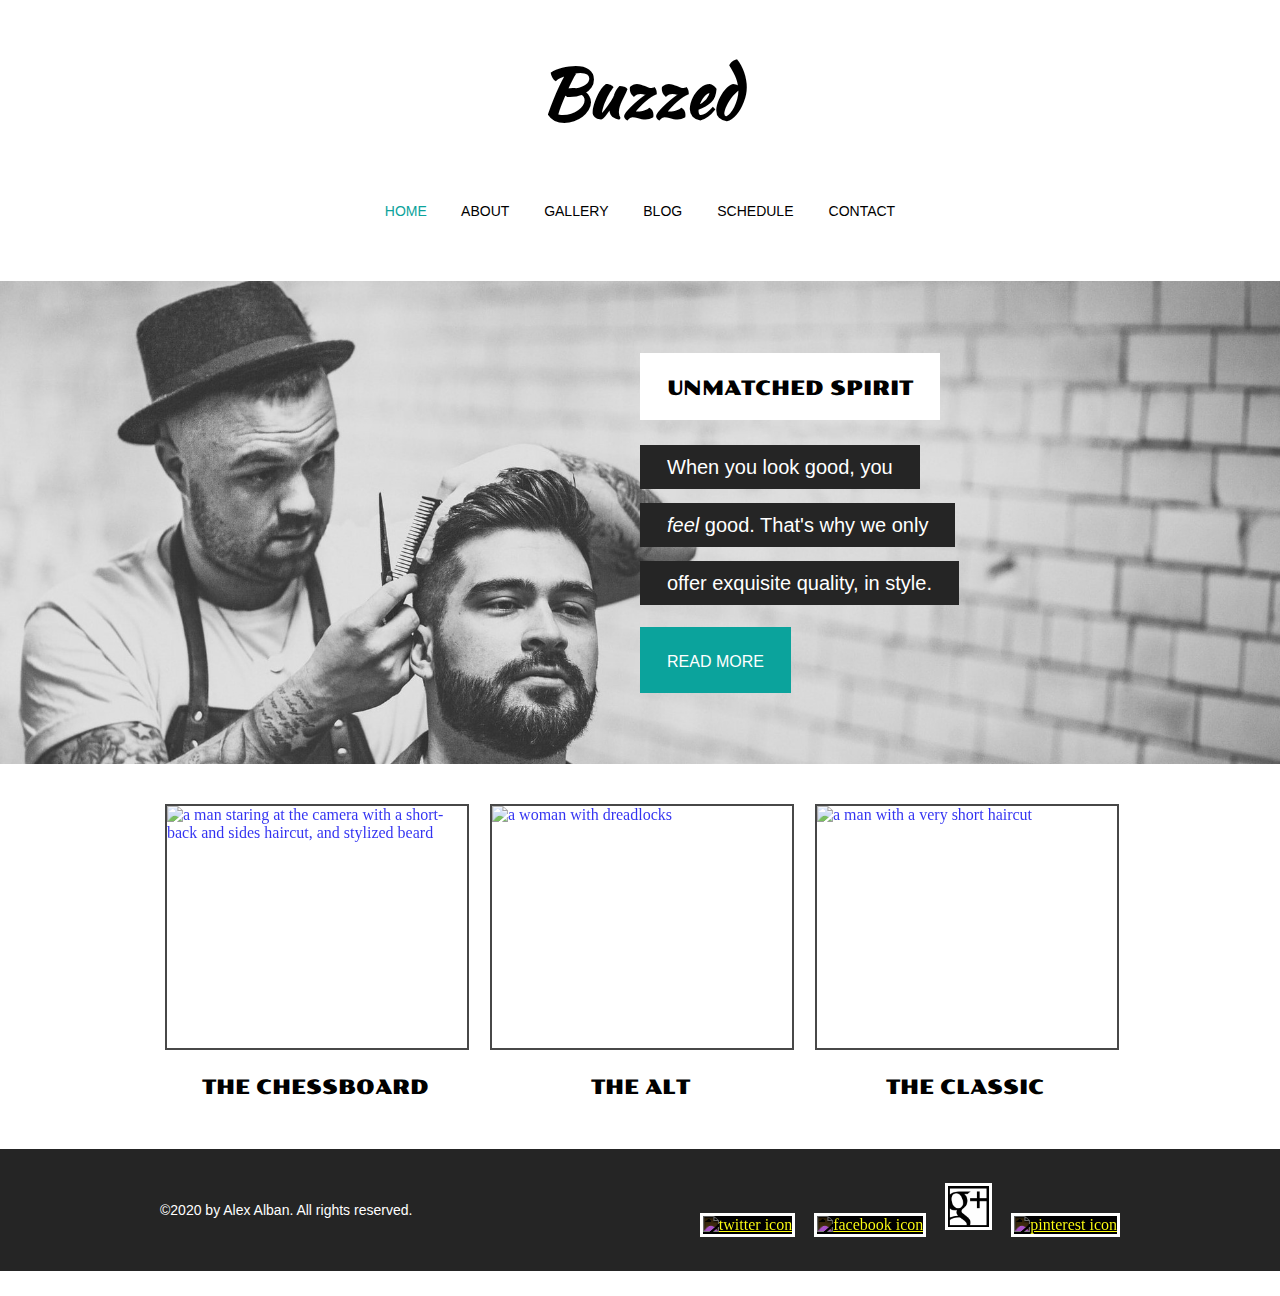
==== commit a30d9d66: "added some missed alt text" ====
--- a/index.html
+++ b/index.html
@@ -10,6 +10,7 @@
     <link href="https://fonts.googleapis.com/css2?family=Kaushan+Script&display=swap" rel="stylesheet">
     <link rel="stylesheet" href="https://cdnjs.cloudflare.com/ajax/libs/animate.css/4.1.1/animate.min.css">
     <script src="myscripts.js"></script>
+    <link rel="icon" type="image/x-icon" href="favicon.ico">
     <title>Buzzed</title>
 </head>
 <body>
@@ -37,7 +38,7 @@
     </header>
     <main>
         <section id="main-stretchy">
-            <img src="./BarberImages/main-thom-holmes-tunnel-barber-unsplash.jpg" id="main-image">
+            <img src="./BarberImages/main-thom-holmes-tunnel-barber-unsplash.jpg" alt="a bearded man getting a haircut from a man in a hat" id="main-image">
             <section id="image-text">
             <h2 id="main-title">UNMATCHED SPIRIT</h2>
                 <p class="main-text">When you look good, you </p>
--- a/style.css
+++ b/style.css
@@ -22,7 +22,7 @@
     transition: 1s, ease;
     animation: fadeInDown;
     animation-duration: 1s;
-    } 
+} 
     
 
 
@@ -34,6 +34,11 @@
     white-space: nowrap;
     font-size: 14px;
     font-family: Arial Black, Arial Bold, sans-serif;
+    transition: .5s ease-in-out;
+}
+
+.nav-links {
+    transition: .2s ease-in-out;
 }
 
 a.nav-links:link {
@@ -61,7 +66,7 @@
 }
 
 
-/* HAMBURGER BUTTON */
+/* Hamburger Button */
 
 .hamburger-nav {
     display: none;
@@ -70,6 +75,7 @@
     align-self: center;
     overflow: hidden;
     color: white;
+    transition: .3s ease-in-out;
 }
 
 .hamburger-button {
@@ -83,6 +89,7 @@
     background-image: url("./BarberImages/mobile-menu.png");
     background-size: 100%;
     margin-bottom: 25px;
+    transition: .3s ease-in-out;
 }
 
 .hamburger-menu {
@@ -93,6 +100,8 @@
     position: absolute;
     margin-top: 1px;
     display: grid;
+    transition: .3s ease-in-out;
+
 }
 
 .hamburger-links {
@@ -111,6 +120,7 @@
     opacity: .9;
     margin-top: 1px;
     align-self: end;
+    transition: .3s ease-in-out;
 }
 
 a.hamburger-links:hover {
@@ -128,19 +138,21 @@
     grid-template-columns: repeat(2, 1fr);
     grid-template-rows: 1fr;
     position: relative;
+    overflow: hidden;
 }
 
 #main-image {
     grid-column: 1 / 3;
-    width: 100vw;
+    width: 100%;
     min-width: 960px;
+    overflow: hidden;
 }
 
 #image-text {
     grid-column: 2 / 3;
     position: absolute;
     align-self: center;
-    width: 490px;
+    max-width: 490px;
 }
 
 #main-title {
@@ -171,19 +183,20 @@
 #main-link {
     display: inline-block;
     color: white;
+    text-decoration: none;
     background-color: rgb(11,163,156);
     font-size: 16px;
     margin: 15px 0 0;
     padding: 26px 27px 22px;
     font-family: Arial, Helvetica, sans-serif;
-
+    transition: .5s ease-in-out;
 }
 
 #main-link:hover {
     background-color: rgb(31,195,188);
 }
 
-/*Bottom Main Homepage Section*/
+/*Bottom-Main Homepage Section*/
 
 .hair-description {
     font-family: 'Poller One', cursive;
@@ -194,7 +207,7 @@
 
 #bottom-image-part {
     display: grid;
-    grid-template-columns: 1fr repeat(3, 300px) 1fr;
+    grid-template-columns: 1fr repeat(3, minmax(100px, 300px)) 1fr;
     grid-gap: 25px;
 }
 
@@ -204,14 +217,14 @@
 
 .main-bottom-images {
     height: 242px;
-    width: 300px;
+    width: 100%;
     object-fit: cover;
     border: 2px solid #1a1a1a;
-    display: block;
     margin-top: 40px;
     padding: 0;
     opacity: .8;
     transition: 0.5s ease-in-out;
+    display: inline-block;
 }
 
 .main-bottom-images:hover {
@@ -231,7 +244,7 @@
     background-color: rgb(37,37,37);
     color: white;
     display: grid;
-    grid-template-columns: 1fr repeat(2, 480px) 1fr;
+    grid-template-columns: 1fr minmax(200px, 480px) minmax(200px, 480px) 1fr;
     margin-bottom: 25px;
 }
 
@@ -246,7 +259,6 @@
     grid-column: 3 / 4;
     justify-self: end;
     align-self: center;
-    
 }
 
 .social-icons {
@@ -256,6 +268,7 @@
     filter: invert(1);
     border: 3px solid black;
     margin-left: 15px;
+    transition: .2s ease-in-out;
 }
 
 .social-icons:hover {
@@ -283,7 +296,6 @@
     display: inline-block;
     margin-left: 40px;
     margin-right: 40px;
-
 }
 
 #about-picture {
@@ -334,14 +346,13 @@
     display: inline-block;
     margin-left: 40px;
     margin-right: 40px;
-    width: 250px;
-    justify-self: center;
-    
+    max-width: 250px;
+    justify-self: center;
 }
 
 .gallery-picture {
-    height: 300px;
-    width: 300px;
+    max-height: 300px;
+    max-width: 100%;
     border: 2px solid #1a1a1a;
     opacity: 0.8;
     transition: 0.5s ease-in-out
@@ -391,19 +402,18 @@
 #gallery-wrapper {
     justify-self: center;
     display: grid;
-    grid-template-columns: repeat(3, 300px);
-    grid-template-rows: repeat(3, 300px);
+    grid-template-columns: repeat(3, 1fr);
+    grid-template-rows: repeat(3, 1fr);
     grid-template-areas:
     "chess cool classic"
     "earring short look"
     "beard long smile";
     grid-gap: 24px;
     margin-bottom: 50px;
-
-}
-
-
-/*Gallery Single Post Page Settings*/
+}
+
+
+/*Gallery Single-Post Page Settings*/
 
 #single-post-main {
     display: grid;
@@ -423,7 +433,6 @@
     width: 500px;
     justify-self: center;
     font-weight: normal;
-
 }
 
 #single-post-picture {
@@ -464,17 +473,17 @@
     font-size: 14px;
     margin-left: 40px;
     margin-right: 40px;
-
-}
-
-
-/*BLOG MAIN SETTINGS*/
+}
+
+
+/*Blog-Main Settings*/
 
 #blog-main {
     display: grid;
-    grid-template-columns: 1fr 940px 1fr;
+    grid-template-columns: 1fr minmax(600px, 940px) 1fr;
     justify-content: center;
     margin: 0 0 30px;
+    width: 100%;
 }
 
 #blog-title {
@@ -489,30 +498,30 @@
     justify-self: center;
     font-weight: normal;
     margin-top: 0;
-
 }
 
 .blog-wrapper {
     grid-column: 2 / 3;
     display: grid;
-    grid-template-columns: 375px 940px;
+    grid-template-columns: minxmax(100px, 375px) minmax(600px, 940px);
     border: 2px solid #1a1a1a;
     margin: 0 0 13px;
+    width: 100%;
 }
 
 .blog-image {
     height: 295px;
-    width: 375px;
+    width: 100%;
     object-fit: cover;
     grid-column: 1 / 2;
     transition: 0.5s ease-in-out;
     opacity: 0.8;
     border-right: 2px solid black;
-
 }
 
 .blog-a {
-    height: 295px;
+    max-height: 295px;
+    max-width: 100%;
 }
 
 .blog-image:hover {
@@ -521,11 +530,12 @@
 
 .blog-sub {
     grid-column: 2 / 3;
-    height: 295px;
-    width: 560px;
+    max-height: 295px;
+    max-width: auto;
     display: grid;
     justify-content: center;
     align-content: center;
+    width: 100%;
 }
 
 .blog-name {
@@ -545,6 +555,7 @@
     line-height: 24px;
     font-family: Arial, Helvetica, sans-serif;
     font-size: 14px;
+    width: 90%;
 }
 
 .blog-link {
@@ -555,10 +566,12 @@
     font-family: Arial Black, sans-serif;
     font-size: 18px;
     border: 2px solid black;
-    width: 22%;
+    width: 35%;
     justify-self: center;
     padding: 4px 25px;
     font-weight: normal;
+    transition: .5s ease-in-out;
+    text-decoration: none;
 }
 
 .blog-link:link {
@@ -582,7 +595,9 @@
     object-position: 50% 30%;
 }
 
-/* Blog Single Post Settings! */
+
+
+/* Blog Single-Post Settings! */
 
 #blog-single-main {
     display: grid;
@@ -657,7 +672,7 @@
 }
 
 
-/* CONTACT PAGE SETTINGS */
+/* Contact Page Settings */
 #contact-main {
     display: grid;
     grid-template-columns: 1fr;
@@ -666,7 +681,6 @@
 
 
 #contact-title {
-
     text-align: center;
     font-family: 'Poller One', cursive;
     background-color: #252525;
@@ -687,7 +701,6 @@
     margin: 0 auto;
     padding: 24px 0 0;
     margin-bottom: 65px;
-
 }
 
 #name, #address, #email, #phone, #message {
@@ -706,8 +719,6 @@
     overflow: auto;
     resize: none;
     align-self: start;
-
-
 }
 
 #send {
@@ -721,6 +732,12 @@
     width: auto;
     border: 2px solid #252525;
     justify-self: center;
+    transition: .5s ease-in-out;
+}
+
+#send:hover {
+    border: 2px solid rgb(11,163,156);
+    background-color: rgb(11,163,156);
 }
 
 .contact-background {
@@ -731,6 +748,35 @@
     position: relative;
 }
 
+/* Results Page Settings */
+
+#results-wrapper {
+    display: grid;
+}
+
+#results {
+    text-align: center;
+    font-family: Arial, Helvetica, sans-serif;
+    font-size: 20px;
+}
+
+#go-back-button {
+    justify-self: center;
+    display: inline-block;
+    font-family: Arial, Helvetica, sans-serif;
+    margin-top: 20px;
+    font-size: 25px;
+    background-color: #252525;
+    color: white;
+    padding: 10px;
+    margin-bottom: 20px;
+    transition: .5s ease-in-out;
+}
+
+#go-back-button:hover {
+    background-color: rgb(11,163,156);
+}
+
 
 /* Schedule Page Settings */
 
@@ -741,20 +787,17 @@
 }
 
 #schedule-title {
-
-text-align: center;
-font-family: 'Poller One', cursive;
-background-color: #252525;
-display: inline-block;
-padding: 15px 28px 12px;
-color: white;
-font-size: 35px;
-justify-self: center;
-font-weight: normal;
-margin-top: 0;
-margin-bottom: 20px;
-
-
+    text-align: center;
+    font-family: 'Poller One', cursive;
+    background-color: #252525;
+    display: inline-block;
+    padding: 15px 28px 12px;
+    color: white;
+    font-size: 35px;
+    justify-self: center;
+    font-weight: normal;
+    margin-top: 0;
+    margin-bottom: 20px;
 }
 
 
@@ -788,7 +831,4 @@
 
 td {
     padding: 10px;
-}
-
-
-
+}--- a/reactive-style.css
+++ b/reactive-style.css
@@ -19,7 +19,7 @@
         display: none;
     }
 
-     /*Footer Reactive Settings*/
+    /*Footer Reactive Settings*/
 
      footer{
         grid-template-columns: 1fr;
@@ -73,6 +73,7 @@
         margin: 10px 0;
         padding: 10px;
         display: block;
+        max-width: 100%;
     }
 
     #main-link {
@@ -132,309 +133,283 @@
    }
 
    .about-subheading {
-       margin-top: 0;;
+       margin-top: 0;
    }
 
 
 
-/*Gallery Page Reactive Settings*/
-
-#gallery-main {
-    display: grid;
-    justify-content: center;
-    grid-template-columns: 1fr 1fr;
-}
-
-#gallery-title {
-    font-size: 20px;
-    width: 85%;
-    padding: 3%;
-    grid-column: 1 / 3;
-}
-
-.gallery-picture {
-    max-height: 225px;
-    max-width: 225px;
-    height: auto;
-    width: 98%;
-    border: 2px solid #1a1a1a;
-    opacity: 0.8;
-    justify-self: center;
-}
-
-#chess, #classic, #smile, #beard, #short {
-    grid-column: 1 / 2;
-}
-
-#cool, #earring, #look, #long {
-    grid-column: 2 / 3;
-}
-
-#gallery-wrapper {
-    grid-column: 1 / 3;
-    justify-self: center;
-    display: grid;
-    grid-template-columns: 1fr 1fr;
-    grid-template-rows: auto;
-    grid-template-areas: none;
-    width: 90%;
-    padding: 5% 0;
-
-
-}
-
-/*Gallery Single Post Reactive Settings */
-
-#single-post-main {
-    grid-template-columns: 1fr;
-}
-
-#single-post-title {
-    width: 82%;
-    grid-column: 1 / 2;
-    display: block;
-    padding: 3%;
-    font-size: 20px;
-    justify-self: center;
-}
-
-#single-post-picture {
-    grid-column: 1 / 2;
-    width: 85%;
-    justify-self: center;
-    max-height: 200px;
-
-}
-
-#single-post-sub {
-    grid-column: 1 / 2;
-    font-size: 18px;
-    width: 38%;
-    margin-left: 10px;
-    padding-top: 5px;
-    padding-bottom: 5px;
-
-}
-
-#single-post-paragraph {
-    grid-column: 1/ 2;
-}
-
-
-/*Blog Main Reactive Settings*/
-
-#blog-main {
-    display: grid;
-    grid-template-columns: 1fr;
-    justify-content: center;
-}
-
-#blog-title {
-    text-align: center;
-    display: block;
-    padding: 3%;
-    width: 85%;
-    font-size: 20px;
-
-}
-
-.blog-wrapper {
-    display: grid;
-    grid-template-columns: 1fr;
-    grid-template-rows: 1fr 1fr;
-    width: 90%;
-    justify-self: center;
-    max-height: 100%;
-}
-
-.blog-image {
-    max-height: 340px;
-    max-width: 560px;
-    height: auto;
-    width: 100%;
-    grid-column: 1 / 2;
-    transition: 0.5s ease-in-out;
-    opacity: 0.8;
-    border-right: none;
-    display: block;
-
-}
-.blog-sub {
-    max-height: 700px;
-    max-width: 500px;
-    height: auto;
-    width: 99%;
-    grid-column: 1 / 2;
-    display: grid;
-}
-
-.blog-name {
-    display: block;
-}
-
-.blog-paragraph {
-    display: block;
-    margin: 0;
-}
-
-.blog-link {
-    width: 30%;
-    display: block;
-
-}
-
-
-/* Blog Single Post Page */
-
-#blog-single-main {
-    display: grid;
-    grid-template-columns: 1fr;
-    max-width: 90%;
-    justify-content: center;
-    padding: 0 5%;
-}
-
-#blog-single-title {
-    grid-column: 1 / 2;
-    text-align: center;
-    font-family: 'Poller One', cursive;
-    background-color: #252525;
-    display: block;
-    padding: 3%;
-    width: 94%;
-    color: white;
-    font-size: 20px;
-    justify-self: center;
-    font-weight: normal;
-    margin-top: 0;
-    margin-bottom: 0;
-}
-
-#blog-single-pic-wrapper {
-    grid-column: 1 / 2;
-    display: grid;
-    grid-template-columns: repeat(3, 1fr);
-    border: 2px solid #292929;
-    margin: 24px 0 30;
-    margin-left: 0px;
-    padding: 0;
-    max-height: 155px;
-    width: 100%;
-    justify-content: center;
-}
-
-#three-car-pic {
-    max-height: 155px;
-    max-width: 100%;
-    object-fit: cover;
-    grid-column: 1 / 3;
-}
-
-#shades-pic {
-    max-height: 155px;
-    max-width: 100%;
-    object-fit: cover;
-    object-position: 50% 30%;
-    border-left: 2px solid #292929;
-    grid-column: 3 / 4;
-}
-
-#blog-single-words-wrapper {
-    grid-column: 1 / 2;
-    display: grid;
-    justify-items: center;
-    padding-bottom: 30px;
-    padding-top: 30px;
-    justify-content: center;
-    
-}
-
-#blog-single-sub {
-    text-align: center;
-    color: #252525;
-    font-family: Arial Black, sans-serif;
-    font-size: 18px;
-    font-weight: normal;
-    margin: 0 0 30px;
-    display: block;
-    padding: 0;
-    justify-self: center;
-}
-
-.blog-single-paragraph {
-    text-align: center;
-    color: #252525;
-    line-height: 24px;
-    font-family: Arial, Helvetica, sans-serif;
-    font-size: 14px;
-    max-width: 500px;
-    width: 100%
-}
-
-
-
-
-
-/* Contact Page Reactive Settings */
-
-
-#contact-main {
-    display: grid;
-    grid-template-columns: 1fr;
-    justify-content: center;
-    width: 100%;
-    margin: 0 auto;
-}
-
-
-#contact-title {
-    text-align: center;
-    display: block;
-    padding: 3%;
-    color: white;
-    font-size: 20px;
-    margin-top: 0;
-    width:84%;
-    justify-self: center;
-    margin-left: 14px;
-}
-
-form {
-    grid-column: 1 / 2;
-    display: block;
-    justify-content: center;
-    margin: 0 auto;
-    margin-bottom: 65px;
-    width:85%;
-    margin-left: 28px;
-
-
-}
-
-#name, #address, #email, #phone, #message {
-    font-size: 15px;
-    padding: 10px;
-    width: 100%
-}
-
-#message {
-    height: 175px;
-    overflow: auto;
-    resize: none;
-    align-self: start;
-
-
-}
-
-#send {
-    font-size: 15px;
-    font-weight: normal;
-    display: grid;
-    padding: 10px;
-    width: auto;
-    justify-self: center;
-    text-align: center;
-    margin: 0 auto;
-}
-
-}
+    /*Gallery Page Reactive Settings*/
+
+    #gallery-main {
+        display: grid;
+        justify-content: center;
+        grid-template-columns: 1fr 1fr;
+    }
+
+    #gallery-title {
+        font-size: 20px;
+        width: 85%;
+        padding: 3%;
+        grid-column: 1 / 3;
+    }
+
+    .gallery-picture {
+        max-height: 225px;
+        max-width: 225px;
+        height: auto;
+        width: 98%;
+        border: 2px solid #1a1a1a;
+        opacity: 0.8;
+        justify-self: center;
+    }
+
+    #chess, #classic, #smile, #beard, #short {
+        grid-column: 1 / 2;
+    }
+
+    #cool, #earring, #look, #long {
+        grid-column: 2 / 3;
+    }
+
+    #gallery-wrapper {
+        grid-column: 1 / 3;
+        justify-self: center;
+        display: grid;
+        grid-template-columns: 1fr 1fr;
+        grid-template-rows: auto;
+        grid-template-areas: none;
+        width: 90%;
+        padding: 5% 0;
+
+
+    }
+
+    /*Gallery Single Post Reactive Settings */
+
+    #single-post-main {
+        grid-template-columns: 1fr;
+    }
+
+    #single-post-title {
+        width: 82%;
+        grid-column: 1 / 2;
+        display: block;
+        padding: 3%;
+        font-size: 20px;
+        justify-self: center;
+    }
+
+    #single-post-picture {
+        grid-column: 1 / 2;
+        width: 85%;
+        justify-self: center;
+        max-height: 200px;
+
+    }
+
+    #single-post-sub {
+        grid-column: 1 / 2;
+        font-size: 18px;
+        width: 38%;
+        margin-left: 10px;
+        padding-top: 5px;
+        padding-bottom: 5px;
+
+    }
+
+    #single-post-paragraph {
+        grid-column: 1/ 2;
+    }
+
+
+    /*Blog Main Reactive Settings*/
+
+    #blog-main {
+        display: grid;
+        grid-template-columns: 1fr;
+        justify-content: center;
+    }
+
+    #blog-title {
+        text-align: center;
+        display: block;
+        padding: 3%;
+        width: 85%;
+        font-size: 20px;
+
+    }
+
+    .blog-wrapper {
+        display: grid;
+        grid-template-columns: 1fr;
+        grid-template-rows: 1fr 1fr;
+        width: 90%;
+        justify-self: center;
+        max-height: 100%;
+    }
+
+    .blog-image {
+        max-height: 340px;
+        max-width: 560px;
+        height: auto;
+        width: 100%;
+        grid-column: 1 / 2;
+        transition: 0.5s ease-in-out;
+        opacity: 0.8;
+        border-right: none;
+        display: block;
+
+    }
+    .blog-sub {
+        max-height: 700px;
+        max-width: 500px;
+        height: auto;
+        width: 99%;
+        grid-column: 1 / 2;
+        display: grid;
+    }
+
+    .blog-name {
+        display: block;
+    }
+
+    .blog-paragraph {
+        display: block;
+        margin: 0;
+    }
+
+    .blog-link {
+        width: 30%;
+        display: block;
+
+    }
+
+
+    /* Blog Single Post Page */
+
+    #blog-single-main {
+        display: grid;
+        grid-template-columns: 1fr;
+        max-width: 90%;
+        justify-content: center;
+        padding: 0 5%;
+    }
+
+    #blog-single-title {
+        grid-column: 1 / 2;
+        text-align: center;
+        padding: 3%;
+        width: 94%;
+        font-size: 20px;
+    }
+
+    #blog-single-pic-wrapper {
+        grid-column: 1 / 2;
+        display: grid;
+        grid-template-columns: repeat(3, 1fr);
+        margin: 24px 0 30;
+        max-height: 155px;
+        width: 100%;
+        justify-content: center;
+    }
+
+    #three-car-pic {
+        max-height: 155px;
+        max-width: 100%;
+        object-fit: cover;
+        grid-column: 1 / 3;
+    }
+
+    #shades-pic {
+        max-height: 155px;
+        max-width: 100%;
+        object-fit: cover;
+        object-position: 50% 30%;
+        border-left: 2px solid #292929;
+        grid-column: 3 / 4;
+    }
+
+    #blog-single-words-wrapper {
+        grid-column: 1 / 2;
+        display: grid;
+        padding-bottom: 30px;
+        padding-top: 30px;
+        
+    }
+
+    #blog-single-sub {
+        font-size: 18px;
+        font-weight: normal;
+        margin: 0 0 30px;
+        display: block;
+    }
+
+    .blog-single-paragraph {
+        line-height: 24px;
+        font-size: 14px;
+        max-width: 500px;
+        width: 100%
+    }
+
+
+
+
+
+    /* Contact Page Reactive Settings */
+
+
+    #contact-main {
+        display: grid;
+        grid-template-columns: 1fr;
+        justify-content: center;
+        width: 100%;
+        margin: 0 auto;
+    }
+
+
+    #contact-title {
+        padding: 3%;
+        font-size: 20px;
+        margin-top: 0;
+        width:84%;
+        justify-self: center;
+        margin-left: 14px;
+    }
+
+    form {
+        grid-column: 1 / 2;
+        display: block;
+        margin: 0 auto;
+        margin-bottom: 65px;
+        width:85%;
+        margin-left: 28px;
+
+    }
+
+    #name, #address, #email, #phone, #message {
+        font-size: 15px;
+        padding: 10px;
+        width: 100%
+    }
+
+    #message {
+        height: 175px;
+        overflow: auto;
+        resize: none;
+        align-self: start;
+
+
+    }
+
+    #send {
+        font-size: 15px;
+        font-weight: normal;
+        display: grid;
+        padding: 10px;
+        width: auto;
+        justify-self: center;
+        text-align: center;
+        margin: 0 auto;
+    }
+
+    }
